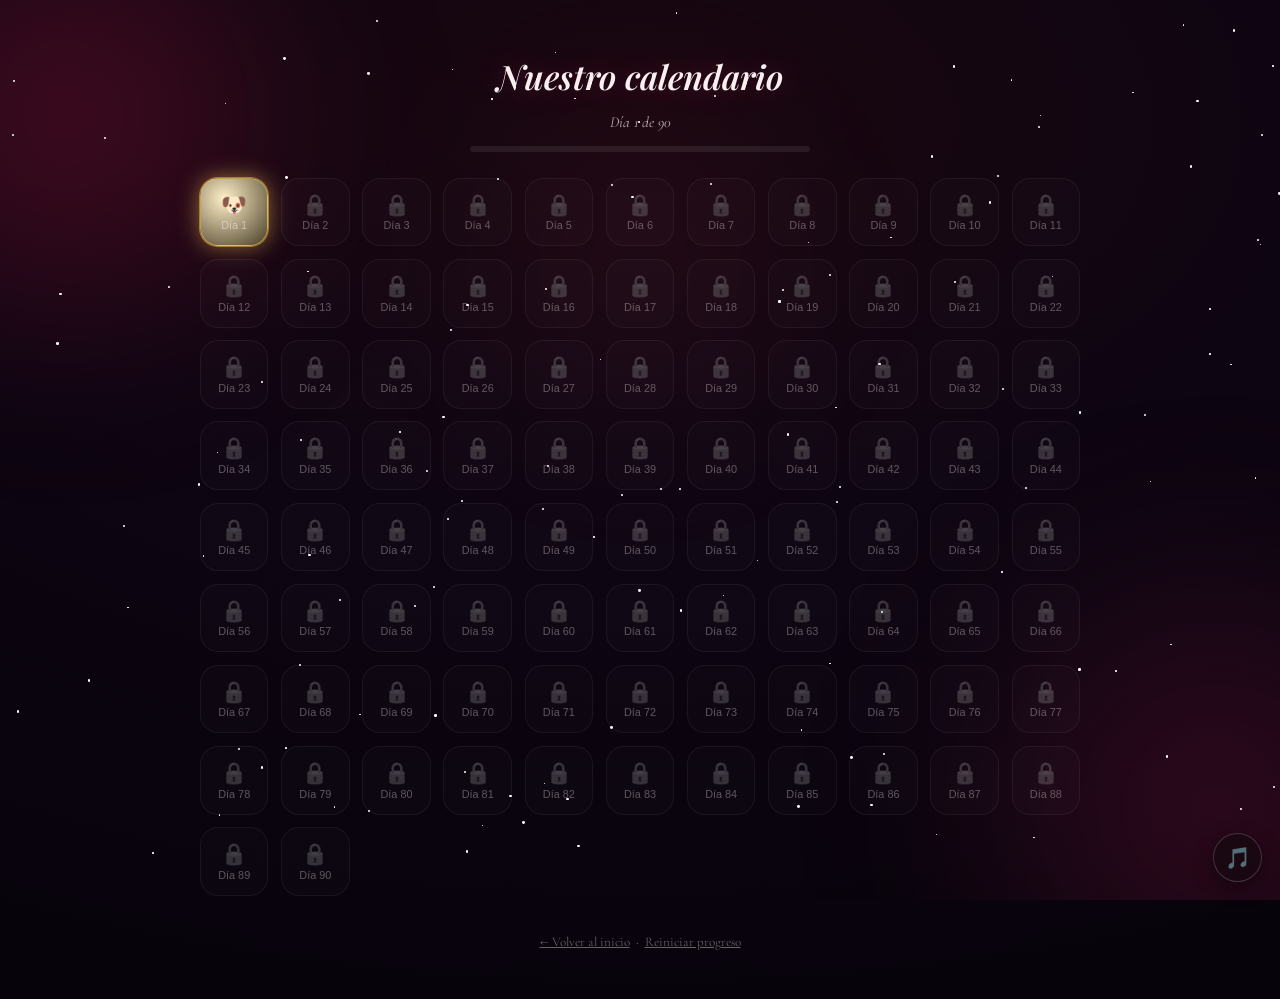
==== calendario.html @ 92815975 "Subiendo archivos organizados a la raiz" ====
<!DOCTYPE html>
<html lang="es">
<head>
<meta charset="UTF-8">
<meta name="viewport" content="width=device-width, initial-scale=1, viewport-fit=cover">
<title>Nuestro calendario</title>
<meta name="description" content="Un calendario de cincuenta días, hecho con amor.">
<link rel="preconnect" href="https://fonts.googleapis.com">
<link rel="preconnect" href="https://fonts.gstatic.com" crossorigin>
<link href="https://fonts.googleapis.com/css2?family=Playfair+Display:ital,wght@0,500;0,600;0,700;1,600&family=Cormorant+Garamond:ital,wght@0,400;0,500;0,600;1,500&display=swap" rel="stylesheet">
<link rel="stylesheet" href="style.css">
</head>
<body>

  <div class="sky" aria-hidden="true">
    <div class="glow glow--1"></div>
    <div class="glow glow--2"></div>
    <div class="glow glow--3"></div>
    <div id="stars" class="stars"></div>
  </div>

  <main class="calendario-scene">
    <div class="calendario-header">
      <h1 class="titulo-grande calendario-titulo">Nuestro calendario</h1>
      <p class="calendario-progreso" id="textoProgreso">Día 1 de 50</p>
      <div class="barra-progreso"><div class="barra-progreso__relleno" id="barraRelleno"></div></div>
    </div>

    <div class="dias-grid" id="diasGrid"></div>

    <p class="calendario-footer">
      <a href="index.html">← Volver al inicio</a>
      &nbsp;·&nbsp;
      <a id="reiniciarLink">Reiniciar progreso</a>
    </p>
  </main>

  <div id="musicaWidget" class="musica-widget"></div>

  <!-- Modal del día -->
  <div id="modalOverlay" class="modal-overlay" aria-hidden="true">
    <div class="modal-card" id="modalCard" role="dialog" aria-modal="true" aria-labelledby="modalTitle">
      <button type="button" class="modal-close" id="modalClose" aria-label="Cerrar">✕</button>

      <div class="modal-steps" id="modalSteps"></div>

      <span class="modal-icon" id="modalIcon"></span>
      <p class="modal-chip" id="modalChip"></p>
      <h2 class="modal-title" id="modalTitle"></h2>

      <div id="pasoContenido"></div>

      <div class="modal-actions">
        <button type="button" class="btn btn--ghost" id="btnAnterior">← Anterior</button>
        <button type="button" class="btn" id="btnSiguiente">Siguiente →</button>
      </div>
    </div>
  </div>

  <script src="contenido-calendario.js"></script>
  <script src="canciones.js"></script>
  <script src="comun.js"></script>
  <script src="script-calendario.js"></script>
</body>
</html>
---- style.css ----
/* =======================================================================
   RESET Y BASE
   ======================================================================= */
*, *::before, *::after { box-sizing: border-box; }
html, body { margin: 0; padding: 0; }

:root{
  --bg-0: #07030b;
  --bg-1: #0e0512;
  --ink-0: #f9eef0;
  --ink-1: #e6d6da;
  --rosa: #ff5d8f;
  --dorado: #f5c65d;

  --card-principal: var(--rosa);
  --card-suave: #ffd7e6;
  --card-oscuro: #2a0e1c;
}

body{
  min-height: 100svh;
  background: radial-gradient(120% 90% at 50% 12%, #1a0710 0%, var(--bg-1) 45%, var(--bg-0) 100%);
  color: var(--ink-0);
  font-family: "Cormorant Garamond", Georgia, serif;
  position: relative;
  overflow-x: hidden;
}

a { color: inherit; }

/* =======================================================================
   FONDO — cielo estrellado y resplandores (reutilizado en ambas páginas)
   ======================================================================= */
.sky{
  position: fixed;
  inset: 0;
  z-index: 0;
  overflow: hidden;
  pointer-events: none;
}
.glow{
  position: absolute;
  border-radius: 50%;
  filter: blur(60px);
  opacity: .5;
  mix-blend-mode: screen;
}
.glow--1{ width: 46vmax; height: 46vmax; left: -18vmax; top: -14vmax; background: radial-gradient(circle, #7a1030, transparent 70%); }
.glow--2{ width: 50vmax; height: 50vmax; right: -20vmax; bottom: -18vmax; background: radial-gradient(circle, #5a1030, transparent 70%); }
.glow--3{ width: 34vmax; height: 34vmax; left: 50%; top: 30%; transform: translate(-50%, -50%); background: radial-gradient(circle, #ff5d8f22, transparent 70%); opacity: .4; }

.stars{ position: absolute; inset: 0; }
.star{
  position: absolute;
  border-radius: 50%;
  background: #fff;
  animation: twinkle ease-in-out infinite;
}
@keyframes twinkle{
  0%, 100% { opacity: var(--min-op, .15); transform: scale(1); }
  50%      { opacity: var(--max-op, .9);  transform: scale(1.25); }
}

/* pétalos flotando muy despacio, decorativo, sutil */
.petalo{
  position: absolute;
  top: -5%;
  font-size: 1.1rem;
  opacity: .55;
  animation: caer linear infinite;
  filter: drop-shadow(0 0 6px rgba(255,255,255,.25));
}
@keyframes caer{
  0%   { transform: translateY(0) translateX(0) rotate(0deg); }
  100% { transform: translateY(115vh) translateX(var(--drift, 40px)) rotate(360deg); }
}

/* partículas que estallan al tocar el corazón o un día */
.particula-vuelo{
  position: fixed;
  pointer-events: none;
  z-index: 30;
  animation: estallar .9s ease-out forwards;
  will-change: transform, opacity;
}
@keyframes estallar{
  0%   { transform: translate(0, 0) scale(.5); opacity: 1; }
  100% { transform: translate(var(--tx), var(--ty)) scale(1.15); opacity: 0; }
}

/* el corazón "responde" al toque antes de abrir la carta */
.heart-big.abriendo{ animation: abrirCorazon .5s ease; }
@keyframes abrirCorazon{
  0%   { transform: scale(1); }
  35%  { transform: scale(1.35) rotate(-4deg); }
  60%  { transform: scale(.92) rotate(3deg); }
  100% { transform: scale(1) rotate(0deg); }
}

/* texto de las cartas/tarjetas apareciendo con ritmo, no todo de golpe */
@keyframes aparecerTexto{
  from { opacity: 0; transform: translateY(10px); }
  to   { opacity: 1; transform: translateY(0); }
}
.modal-body > *, #pasoContenido > *{
  animation: aparecerTexto .55s ease both;
}
.modal-body > *:nth-child(1), #pasoContenido > *:nth-child(1){ animation-delay: .05s; }
.modal-body > *:nth-child(2), #pasoContenido > *:nth-child(2){ animation-delay: .28s; }
.modal-body > *:nth-child(3), #pasoContenido > *:nth-child(3){ animation-delay: .5s; }
.modal-body > *:nth-child(4), #pasoContenido > *:nth-child(4){ animation-delay: .7s; }
.modal-body > *:nth-child(5), #pasoContenido > *:nth-child(5){ animation-delay: .9s; }
.modal-signature{ animation: aparecerTexto .55s ease both; animation-delay: 1s; }

/* =======================================================================
   TIPOGRAFÍA GENERAL
   ======================================================================= */
.titulo-grande{
  font-family: "Playfair Display", Georgia, serif;
  font-style: italic;
  font-weight: 600;
  text-align: center;
  text-shadow: 0 0 30px rgba(255, 93, 143, .3);
}

.pill{
  display: inline-block;
  padding: .25rem .8rem;
  border-radius: 999px;
  font-size: .78rem;
  letter-spacing: .04em;
  border: 1px solid color-mix(in srgb, var(--card-principal) 45%, transparent);
  color: var(--card-principal);
  opacity: .9;
}

/* =======================================================================
   PORTADA — corazón central
   ======================================================================= */
.portada-scene{
  position: relative;
  z-index: 1;
  min-height: 100svh;
  display: flex;
  flex-direction: column;
  align-items: center;
  justify-content: center;
  gap: 1.6rem;
  padding: 6vh 6vw;
  text-align: center;
}

.portada-titulo{
  font-size: clamp(1.6rem, 5.5vw, 2.6rem);
  margin: 0;
  opacity: .92;
}

.heart-big{
  background: none;
  border: none;
  cursor: pointer;
  font-size: clamp(4.5rem, 22vw, 8rem);
  line-height: 1;
  color: var(--rosa);
  filter: drop-shadow(0 0 22px rgba(255,93,143,.55)) drop-shadow(0 0 55px rgba(255,93,143,.28));
  animation: latido 1.7s ease-in-out infinite;
  transition: transform .2s ease;
}
.heart-big:hover, .heart-big:focus-visible{ transform: scale(1.06); }
.heart-big:active{ transform: scale(.94); }

@keyframes latido{
  0%, 100% { transform: scale(1); }
  15%      { transform: scale(1.14); }
  30%      { transform: scale(1); }
  45%      { transform: scale(1.1); }
  60%      { transform: scale(1); }
}

.portada-hint{
  font-size: clamp(.95rem, 2.6vw, 1.1rem);
  font-style: italic;
  color: var(--ink-1);
  opacity: .75;
}

.portada-link-calendario{
  margin-top: .5rem;
  font-size: .95rem;
  font-style: italic;
  color: var(--dorado);
  text-decoration: none;
  opacity: .85;
  border-bottom: 1px dashed color-mix(in srgb, var(--dorado) 50%, transparent);
  padding-bottom: 2px;
}
.portada-link-calendario:hover{ opacity: 1; }

/* =======================================================================
   MODAL COMPARTIDO (carta inicial / día del calendario)
   ======================================================================= */
.modal-overlay{
  position: fixed;
  inset: 0;
  z-index: 20;
  display: flex;
  align-items: center;
  justify-content: center;
  padding: 5vh 5vw;
  background: rgba(4, 2, 6, .74);
  backdrop-filter: blur(6px);
  opacity: 0;
  visibility: hidden;
  transition: opacity .3s ease, visibility .3s ease;
}
.modal-overlay.is-open{ opacity: 1; visibility: visible; }

.modal-card{
  position: relative;
  width: min(94vw, 480px);
  max-height: 86vh;
  overflow-y: auto;
  padding: 2.4rem 1.9rem 2rem;
  border-radius: 22px;
  text-align: left;
  background: linear-gradient(160deg, color-mix(in srgb, var(--card-oscuro) 92%, black 0%), #05030a 85%);
  border: 1px solid color-mix(in srgb, var(--card-principal) 55%, transparent);
  box-shadow: 0 0 0 1px color-mix(in srgb, var(--card-principal) 25%, transparent) inset,
              0 20px 60px rgba(0,0,0,.55),
              0 0 60px -10px color-mix(in srgb, var(--card-principal) 65%, transparent);
  transform: translateY(18px) scale(.97);
  opacity: 0;
  transition: transform .35s ease, opacity .35s ease;
}
.modal-overlay.is-open .modal-card{ transform: translateY(0) scale(1); opacity: 1; }

.modal-close{
  position: absolute;
  top: 1rem; right: 1rem;
  width: 2.1rem; height: 2.1rem;
  border-radius: 50%;
  border: 1px solid rgba(255,255,255,.18);
  background: rgba(255,255,255,.04);
  color: var(--ink-1);
  font-size: 1rem;
  cursor: pointer;
  display: flex; align-items: center; justify-content: center;
  transition: background .2s ease, transform .2s ease;
}
.modal-close:hover{ background: rgba(255,255,255,.12); transform: rotate(90deg); }

.modal-icon{
  display: block;
  font-size: 2.6rem;
  margin-bottom: .5rem;
  filter: drop-shadow(0 0 14px color-mix(in srgb, var(--card-principal) 70%, transparent));
}
.modal-chip{
  font-size: .8rem;
  letter-spacing: .04em;
  color: var(--card-principal);
  opacity: .9;
  margin: 0 0 .8rem;
}
.modal-title{
  font-family: "Playfair Display", Georgia, serif;
  font-style: italic;
  font-weight: 600;
  font-size: clamp(1.4rem, 5vw, 1.8rem);
  color: var(--ink-0);
  margin: 0 0 .9rem;
}
.modal-body p{
  font-size: clamp(1.02rem, 3vw, 1.14rem);
  line-height: 1.65;
  color: var(--ink-1);
  margin: 0 0 1rem;
}
.modal-detalle{
  font-style: italic;
  font-size: .96rem;
  color: var(--card-principal);
  opacity: .95;
  margin: .2rem 0 1.2rem;
  padding-left: .7rem;
  border-left: 2px solid color-mix(in srgb, var(--card-principal) 50%, transparent);
}
.modal-imagen{
  margin: .3rem 0 1.2rem;
  border-radius: 14px;
  max-width: 100%;
  display: block;
}
.modal-cancion{
  display: inline-flex;
  align-items: center;
  gap: .4rem;
  font-size: .9rem;
  color: var(--dorado);
  text-decoration: none;
  border: 1px solid color-mix(in srgb, var(--dorado) 45%, transparent);
  border-radius: 999px;
  padding: .35rem .9rem;
  margin-bottom: 1rem;
}
.modal-signature{
  margin: 1rem 0 0;
  text-align: right;
  font-style: italic;
  color: var(--card-principal);
  font-size: 1.02rem;
}

.modal-steps{
  display: flex;
  justify-content: center;
  gap: .4rem;
  margin: 0 0 1.3rem;
}
.modal-steps__dot{
  width: 7px; height: 7px;
  border-radius: 50%;
  background: color-mix(in srgb, var(--card-principal) 30%, transparent);
  transition: background .2s ease, transform .2s ease;
}
.modal-steps__dot.is-active{
  background: var(--card-principal);
  transform: scale(1.3);
}

.modal-actions{
  display: flex;
  flex-wrap: wrap;
  justify-content: space-between;
  align-items: center;
  gap: .6rem;
  margin-top: 1.4rem;
}
.modal-actions .btn{ flex: 1 1 auto; min-width: 8rem; }

.btn{
  font-family: "Cormorant Garamond", Georgia, serif;
  font-size: 1rem;
  font-style: italic;
  border-radius: 999px;
  padding: .55rem 1.3rem;
  border: 1px solid color-mix(in srgb, var(--card-principal) 55%, transparent);
  background: color-mix(in srgb, var(--card-principal) 14%, transparent);
  color: var(--ink-0);
  cursor: pointer;
  text-decoration: none;
  text-align: center;
  transition: background .2s ease, transform .15s ease;
}
.btn:hover{ background: color-mix(in srgb, var(--card-principal) 26%, transparent); transform: translateY(-1px); }
.btn:active{ transform: translateY(0); }
.btn--ghost{
  background: none;
  border-color: rgba(255,255,255,.18);
  color: var(--ink-1);
}
.btn--ghost:hover{ background: rgba(255,255,255,.06); }
.btn--full{ width: 100%; text-align: center; justify-content: center; }

.modal-card::-webkit-scrollbar{ width: 6px; }
.modal-card::-webkit-scrollbar-thumb{ background: rgba(255,255,255,.15); border-radius: 6px; }

/* =======================================================================
   CALENDARIO — cuadrícula de 50 días
   ======================================================================= */
.calendario-scene{
  position: relative;
  z-index: 1;
  min-height: 100svh;
  padding: 6vh 5vw 4vh;
  display: flex;
  flex-direction: column;
  align-items: center;
}

.calendario-header{
  text-align: center;
  margin-bottom: 1.6rem;
}
.calendario-titulo{
  font-size: clamp(1.5rem, 5vw, 2.1rem);
  margin: 0 0 .4rem;
}
.calendario-progreso{
  font-size: .95rem;
  font-style: italic;
  color: var(--ink-1);
  opacity: .8;
}
.barra-progreso{
  width: min(340px, 80vw);
  height: 6px;
  border-radius: 999px;
  background: rgba(255,255,255,.08);
  margin: .7rem auto 0;
  overflow: hidden;
}
.barra-progreso__relleno{
  height: 100%;
  border-radius: 999px;
  background: linear-gradient(90deg, var(--rosa), var(--dorado));
  transition: width .4s ease;
}

.dias-grid{
  display: grid;
  grid-template-columns: repeat(auto-fill, minmax(64px, 1fr));
  gap: .8rem;
  width: min(880px, 100%);
}

.dia-nodo{
  position: relative;
  aspect-ratio: 1;
  border-radius: 18px;
  border: 1px solid rgba(255,255,255,.1);
  background: rgba(255,255,255,.03);
  display: flex;
  flex-direction: column;
  align-items: center;
  justify-content: center;
  gap: .15rem;
  cursor: default;
  color: var(--ink-1);
  font-size: .72rem;
  transition: transform .18s ease, box-shadow .18s ease, background .18s ease;
}
.dia-nodo__numero{ font-size: .68rem; opacity: .7; }
.dia-nodo__icono{ font-size: 1.3rem; }

.dia-nodo.esta-bloqueado{
  opacity: .55;
  cursor: not-allowed;
}
.dia-nodo.esta-bloqueado .dia-nodo__icono{ filter: grayscale(1); opacity: .5; }

.dia-nodo.esta-actual{
  cursor: pointer;
  background: radial-gradient(circle at 35% 30%, var(--item-suave, #fff), var(--item-oscuro, #200) 120%);
  border-color: color-mix(in srgb, var(--item-color, #fff) 60%, transparent);
  box-shadow: 0 0 0 1px color-mix(in srgb, var(--item-color, #fff) 50%, transparent),
              0 0 22px color-mix(in srgb, var(--item-color, #fff) 55%, transparent);
  animation: respirar 2.4s ease-in-out infinite;
}
@keyframes respirar{
  0%, 100% { transform: scale(1); }
  50%      { transform: scale(1.05); }
}

.dia-nodo.esta-completado{
  cursor: pointer;
  background: radial-gradient(circle at 35% 30%, color-mix(in srgb, var(--item-suave, #fff) 55%, transparent), var(--item-oscuro, #200) 130%);
  border-color: color-mix(in srgb, var(--item-color, #fff) 35%, transparent);
}
.dia-nodo.esta-completado:hover{ transform: translateY(-2px); }
.dia-nodo__check{
  position: absolute;
  top: -6px; right: -6px;
  width: 1.15rem; height: 1.15rem;
  border-radius: 50%;
  background: var(--item-color, var(--rosa));
  color: #1a0510;
  font-size: .7rem;
  display: flex; align-items: center; justify-content: center;
  box-shadow: 0 0 8px rgba(0,0,0,.4);
}

.calendario-footer{
  margin-top: 2.4rem;
  text-align: center;
  font-size: .82rem;
  color: var(--ink-1);
  opacity: .55;
}
.calendario-footer a{
  color: var(--ink-1);
  text-decoration: underline;
  opacity: .8;
  cursor: pointer;
}

/* =======================================================================
   WIDGET DE MÚSICA (flotante, ambas páginas)
   ======================================================================= */
.musica-widget{
  position: fixed;
  right: 1.1rem;
  bottom: 1.1rem;
  z-index: 15;
}
.musica-boton{
  width: 3.1rem; height: 3.1rem;
  border-radius: 50%;
  border: 1px solid rgba(255,255,255,.18);
  background: rgba(20,8,16,.7);
  backdrop-filter: blur(6px);
  color: var(--ink-0);
  font-size: 1.3rem;
  cursor: pointer;
  display: flex; align-items: center; justify-content: center;
  box-shadow: 0 6px 20px rgba(0,0,0,.4);
  transition: transform .2s ease;
}
.musica-boton:hover{ transform: scale(1.06); }

.musica-panel{
  position: absolute;
  bottom: 3.8rem;
  right: 0;
  width: min(300px, 80vw);
  max-height: 60vh;
  overflow-y: auto;
  padding: 1rem 1rem 1.1rem;
  border-radius: 16px;
  background: linear-gradient(160deg, #1c0a15, #08030a 85%);
  border: 1px solid rgba(255,255,255,.12);
  box-shadow: 0 12px 40px rgba(0,0,0,.5);
  opacity: 0;
  visibility: hidden;
  transform: translateY(10px);
  transition: opacity .22s ease, transform .22s ease, visibility .22s ease;
}
.musica-panel.is-open{ opacity: 1; visibility: visible; transform: translateY(0); }

.musica-panel__titulo{
  font-size: .95rem;
  font-style: italic;
  color: var(--dorado);
  margin: 0 0 .7rem;
}
.musica-item{
  display: block;
  padding: .5rem .4rem;
  border-radius: 10px;
  text-decoration: none;
  color: var(--ink-1);
  border-bottom: 1px solid rgba(255,255,255,.06);
}
.musica-item:last-child{ border-bottom: none; }
.musica-item:hover{ background: rgba(255,255,255,.05); }
.musica-item__titulo{ font-size: .92rem; color: var(--ink-0); }
.musica-item__artista{ font-size: .78rem; opacity: .65; }
.musica-item.sin-link{ opacity: .45; cursor: default; }
.musica-item.sin-link:hover{ background: none; }

/* =======================================================================
   RESPONSIVE
   ======================================================================= */
@media (max-width: 480px){
  .dias-grid{ grid-template-columns: repeat(auto-fill, minmax(54px, 1fr)); gap: .55rem; }
  .modal-card{ padding: 2rem 1.4rem 1.7rem; }
}

@media (prefers-reduced-motion: reduce){
  .heart-big, .dia-nodo.esta-actual, .star, .petalo,
  .particula-vuelo, .heart-big.abriendo,
  .modal-body > *, #pasoContenido > *, .modal-signature{ animation: none !important; }
}
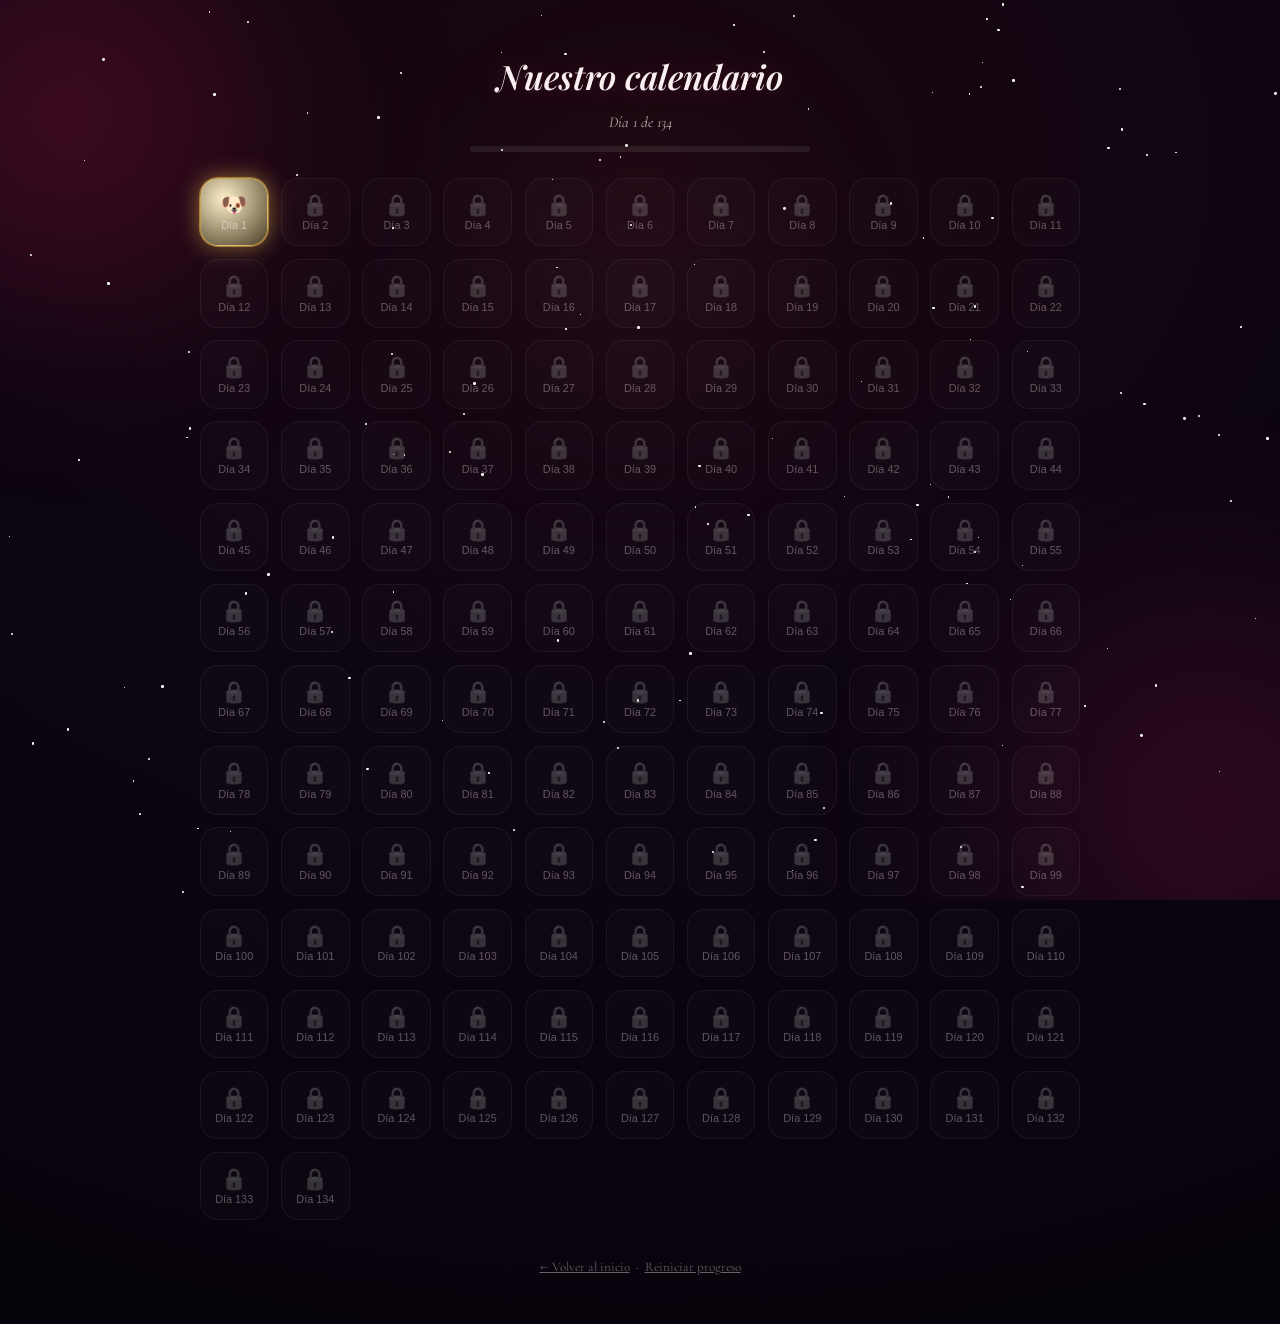
==== commit c20181f2: "Subiendo archivos organizados a la raiz" ====
--- a/calendario.html
+++ b/calendario.html
@@ -35,8 +35,6 @@
     </p>
   </main>
 
-  <div id="musicaWidget" class="musica-widget"></div>
-
   <!-- Modal del día -->
   <div id="modalOverlay" class="modal-overlay" aria-hidden="true">
     <div class="modal-card" id="modalCard" role="dialog" aria-modal="true" aria-labelledby="modalTitle">
@@ -57,8 +55,9 @@
     </div>
   </div>
 
+  <script src="catalogo-canciones.js"></script>
+  <script src="reproductor.js"></script>
   <script src="contenido-calendario.js"></script>
-  <script src="canciones.js"></script>
   <script src="comun.js"></script>
   <script src="script-calendario.js"></script>
 </body>
--- a/style.css
+++ b/style.css
@@ -486,77 +486,63 @@
 }
 
 /* =======================================================================
-   WIDGET DE MÚSICA (flotante, ambas páginas)
-   ======================================================================= */
-.musica-widget{
+   REPRODUCTOR DE MÚSICA — barra flotante "sonando ahora"
+   ======================================================================= */
+.reproductor-barra{
   position: fixed;
-  right: 1.1rem;
-  bottom: 1.1rem;
-  z-index: 15;
-}
-.musica-boton{
-  width: 3.1rem; height: 3.1rem;
+  left: 1rem;
+  bottom: 1rem;
+  z-index: 16;
+  display: flex;
+  align-items: center;
+  gap: .6rem;
+  padding: .5rem .8rem;
+  border-radius: 999px;
+  background: rgba(20,8,16,.72);
+  backdrop-filter: blur(6px);
+  border: 1px solid rgba(255,255,255,.14);
+  box-shadow: 0 6px 20px rgba(0,0,0,.4);
+  max-width: min(78vw, 320px);
+  opacity: 0;
+  transform: translateY(10px);
+  pointer-events: none;
+  transition: opacity .3s ease, transform .3s ease;
+}
+.reproductor-barra.is-visible{
+  opacity: 1;
+  transform: translateY(0);
+  pointer-events: auto;
+}
+.reproductor-btn{
+  flex-shrink: 0;
+  width: 1.9rem; height: 1.9rem;
   border-radius: 50%;
   border: 1px solid rgba(255,255,255,.18);
-  background: rgba(20,8,16,.7);
-  backdrop-filter: blur(6px);
+  background: rgba(255,255,255,.06);
   color: var(--ink-0);
-  font-size: 1.3rem;
+  font-size: .85rem;
   cursor: pointer;
   display: flex; align-items: center; justify-content: center;
-  box-shadow: 0 6px 20px rgba(0,0,0,.4);
-  transition: transform .2s ease;
-}
-.musica-boton:hover{ transform: scale(1.06); }
-
-.musica-panel{
-  position: absolute;
-  bottom: 3.8rem;
-  right: 0;
-  width: min(300px, 80vw);
-  max-height: 60vh;
-  overflow-y: auto;
-  padding: 1rem 1rem 1.1rem;
-  border-radius: 16px;
-  background: linear-gradient(160deg, #1c0a15, #08030a 85%);
-  border: 1px solid rgba(255,255,255,.12);
-  box-shadow: 0 12px 40px rgba(0,0,0,.5);
-  opacity: 0;
-  visibility: hidden;
-  transform: translateY(10px);
-  transition: opacity .22s ease, transform .22s ease, visibility .22s ease;
-}
-.musica-panel.is-open{ opacity: 1; visibility: visible; transform: translateY(0); }
-
-.musica-panel__titulo{
-  font-size: .95rem;
-  font-style: italic;
-  color: var(--dorado);
-  margin: 0 0 .7rem;
-}
-.musica-item{
-  display: block;
-  padding: .5rem .4rem;
-  border-radius: 10px;
-  text-decoration: none;
-  color: var(--ink-1);
-  border-bottom: 1px solid rgba(255,255,255,.06);
-}
-.musica-item:last-child{ border-bottom: none; }
-.musica-item:hover{ background: rgba(255,255,255,.05); }
-.musica-item__titulo{ font-size: .92rem; color: var(--ink-0); }
-.musica-item__artista{ font-size: .78rem; opacity: .65; }
-.musica-item.sin-link{ opacity: .45; cursor: default; }
-.musica-item.sin-link:hover{ background: none; }
-
-/* =======================================================================
-   RESPONSIVE
-   ======================================================================= */
+  transition: background .2s ease;
+}
+.reproductor-btn:hover{ background: rgba(255,255,255,.14); }
+.reproductor-info{
+  font-size: .82rem;
+  font-style: italic;
+  color: var(--ink-1);
+  white-space: nowrap;
+  overflow: hidden;
+  text-overflow: ellipsis;
+}
+
+@media (max-width: 480px){
+  .reproductor-barra{ left: .6rem; bottom: .6rem; max-width: 70vw; }
+  .reproductor-info{ font-size: .74rem; }
+}
 @media (max-width: 480px){
   .dias-grid{ grid-template-columns: repeat(auto-fill, minmax(54px, 1fr)); gap: .55rem; }
   .modal-card{ padding: 2rem 1.4rem 1.7rem; }
 }
-
 @media (prefers-reduced-motion: reduce){
   .heart-big, .dia-nodo.esta-actual, .star, .petalo,
   .particula-vuelo, .heart-big.abriendo,
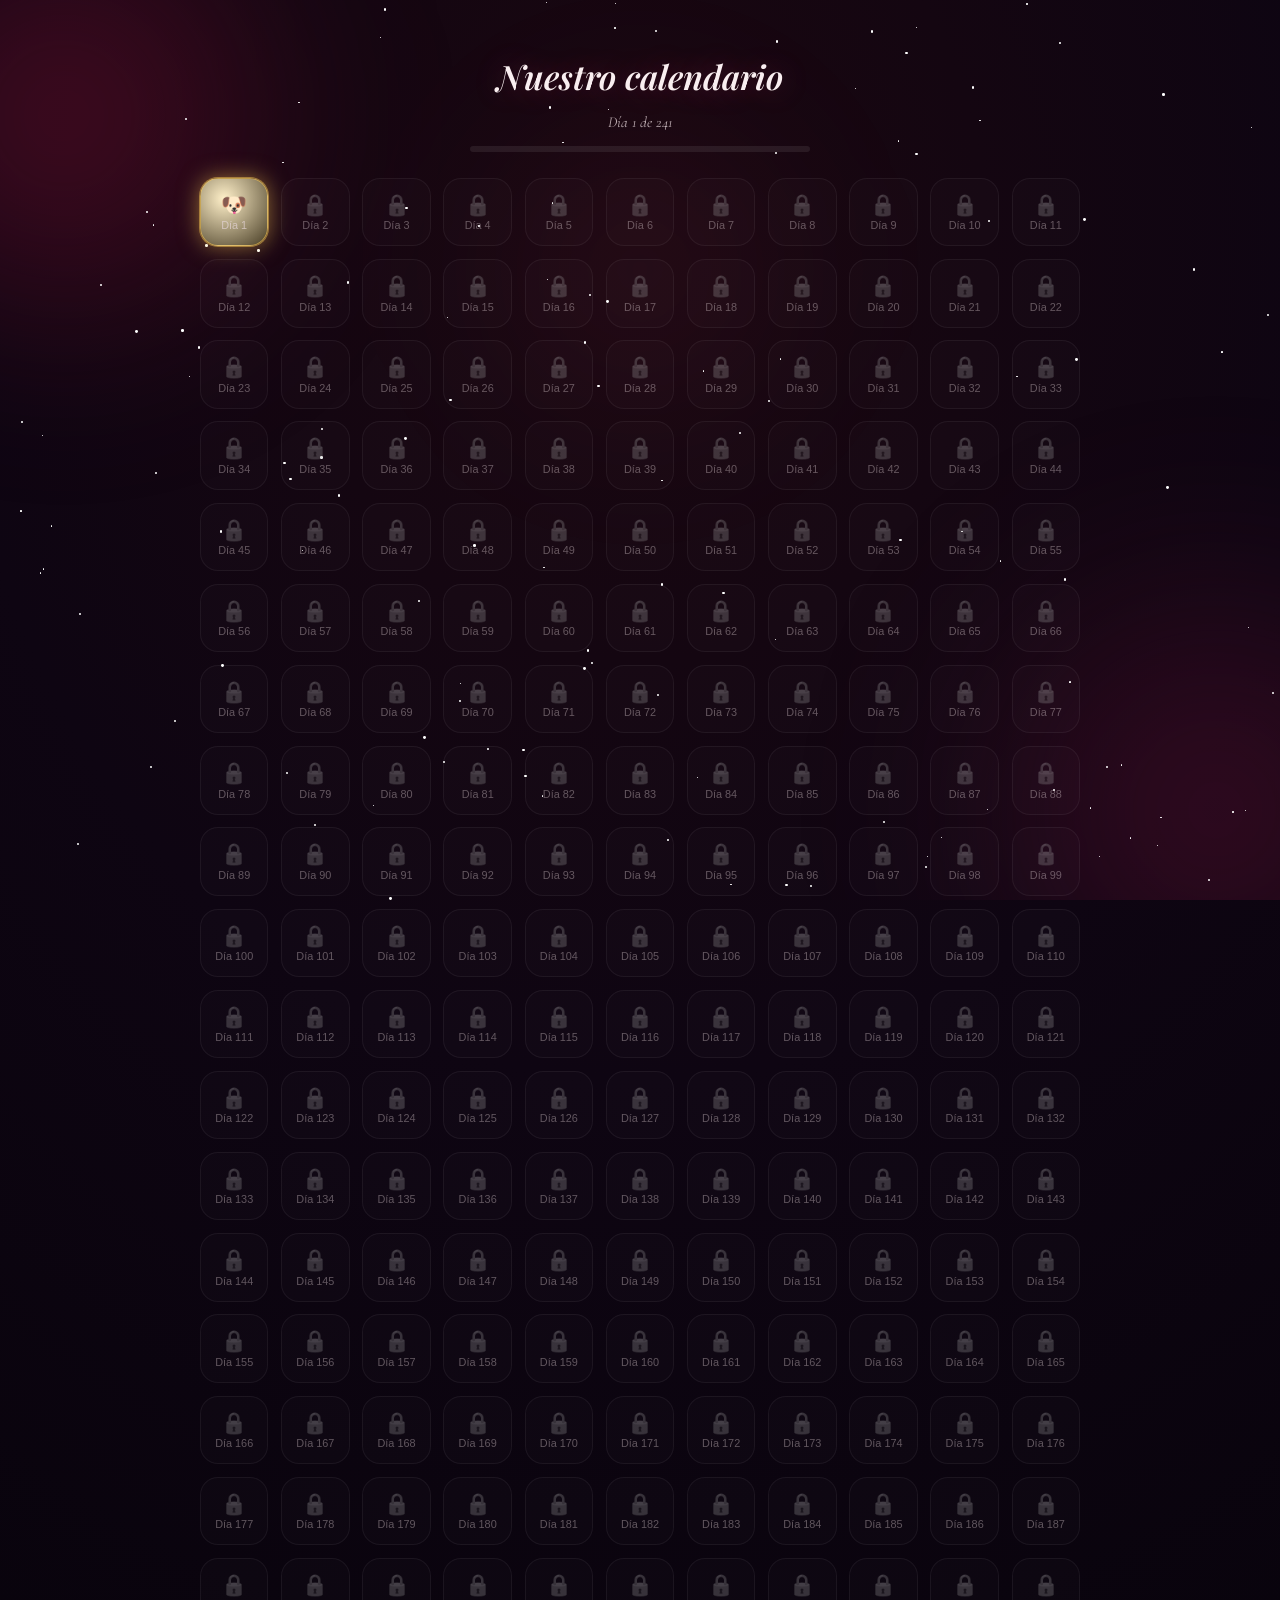
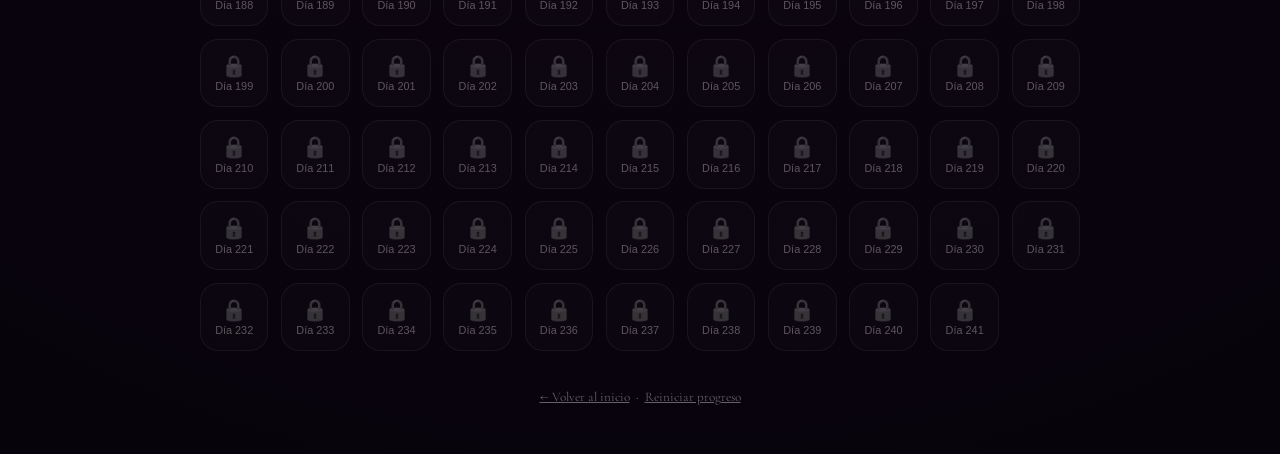
==== commit ae0dd711: "Subiendo archivos organizados a la raiz" ====
--- a/calendario.html
+++ b/calendario.html
@@ -38,6 +38,7 @@
   <!-- Modal del día -->
   <div id="modalOverlay" class="modal-overlay" aria-hidden="true">
     <div class="modal-card" id="modalCard" role="dialog" aria-modal="true" aria-labelledby="modalTitle">
+      <span class="paso-decoracion" id="pasoDecoracion" aria-hidden="true"></span>
       <button type="button" class="modal-close" id="modalClose" aria-label="Cerrar">✕</button>
 
       <div class="modal-steps" id="modalSteps"></div>
--- a/style.css
+++ b/style.css
@@ -212,10 +212,50 @@
   backdrop-filter: blur(6px);
   opacity: 0;
   visibility: hidden;
-  transition: opacity .3s ease, visibility .3s ease;
+  transition: opacity .3s ease, visibility .3s ease, background 1.1s ease;
 }
 .modal-overlay.is-open{ opacity: 1; visibility: visible; }
 
+/* ---- "Buenos días": el fondo del overlay se calienta un poco ---- */
+.modal-overlay.modo-manana{
+  background: linear-gradient(160deg, rgba(255,183,94,.22), rgba(255,110,120,.16) 45%, rgba(4,2,6,.74) 85%);
+}
+
+/* ---- "Buenas noches": el fondo se profundiza, mas estrellado ---- */
+.modal-overlay.modo-noche{
+  background: linear-gradient(160deg, rgba(70,50,160,.26), rgba(10,8,30,.5) 45%, rgba(4,2,6,.82) 85%);
+}
+
+/* decoracion de sol/luna detras de la tarjeta, sutil, no compite con el texto */
+.paso-decoracion{
+  position: absolute;
+  top: 50%;
+  left: 50%;
+  transform: translate(-50%, -50%);
+  font-size: 13rem;
+  line-height: 1;
+  opacity: 0;
+  pointer-events: none;
+  z-index: -1;
+  filter: blur(1px);
+  transition: opacity 1s ease, transform 1.2s ease;
+}
+.modal-overlay.modo-manana .paso-decoracion,
+.modal-overlay.modo-noche .paso-decoracion{
+  opacity: .16;
+  transform: translate(-50%, -50%) scale(1);
+  animation: flotarDecoracion 8s ease-in-out infinite;
+}
+@keyframes flotarDecoracion{
+  0%, 100% { transform: translate(-50%, -50%) scale(1) rotate(0deg); }
+  50%      { transform: translate(-50%, -52%) scale(1.04) rotate(3deg); }
+}
+@media (max-width: 560px){
+  .paso-decoracion{ font-size: 8rem; }
+}
+@media (prefers-reduced-motion: reduce){
+  .paso-decoracion{ animation: none !important; }
+}
 .modal-card{
   position: relative;
   width: min(94vw, 480px);
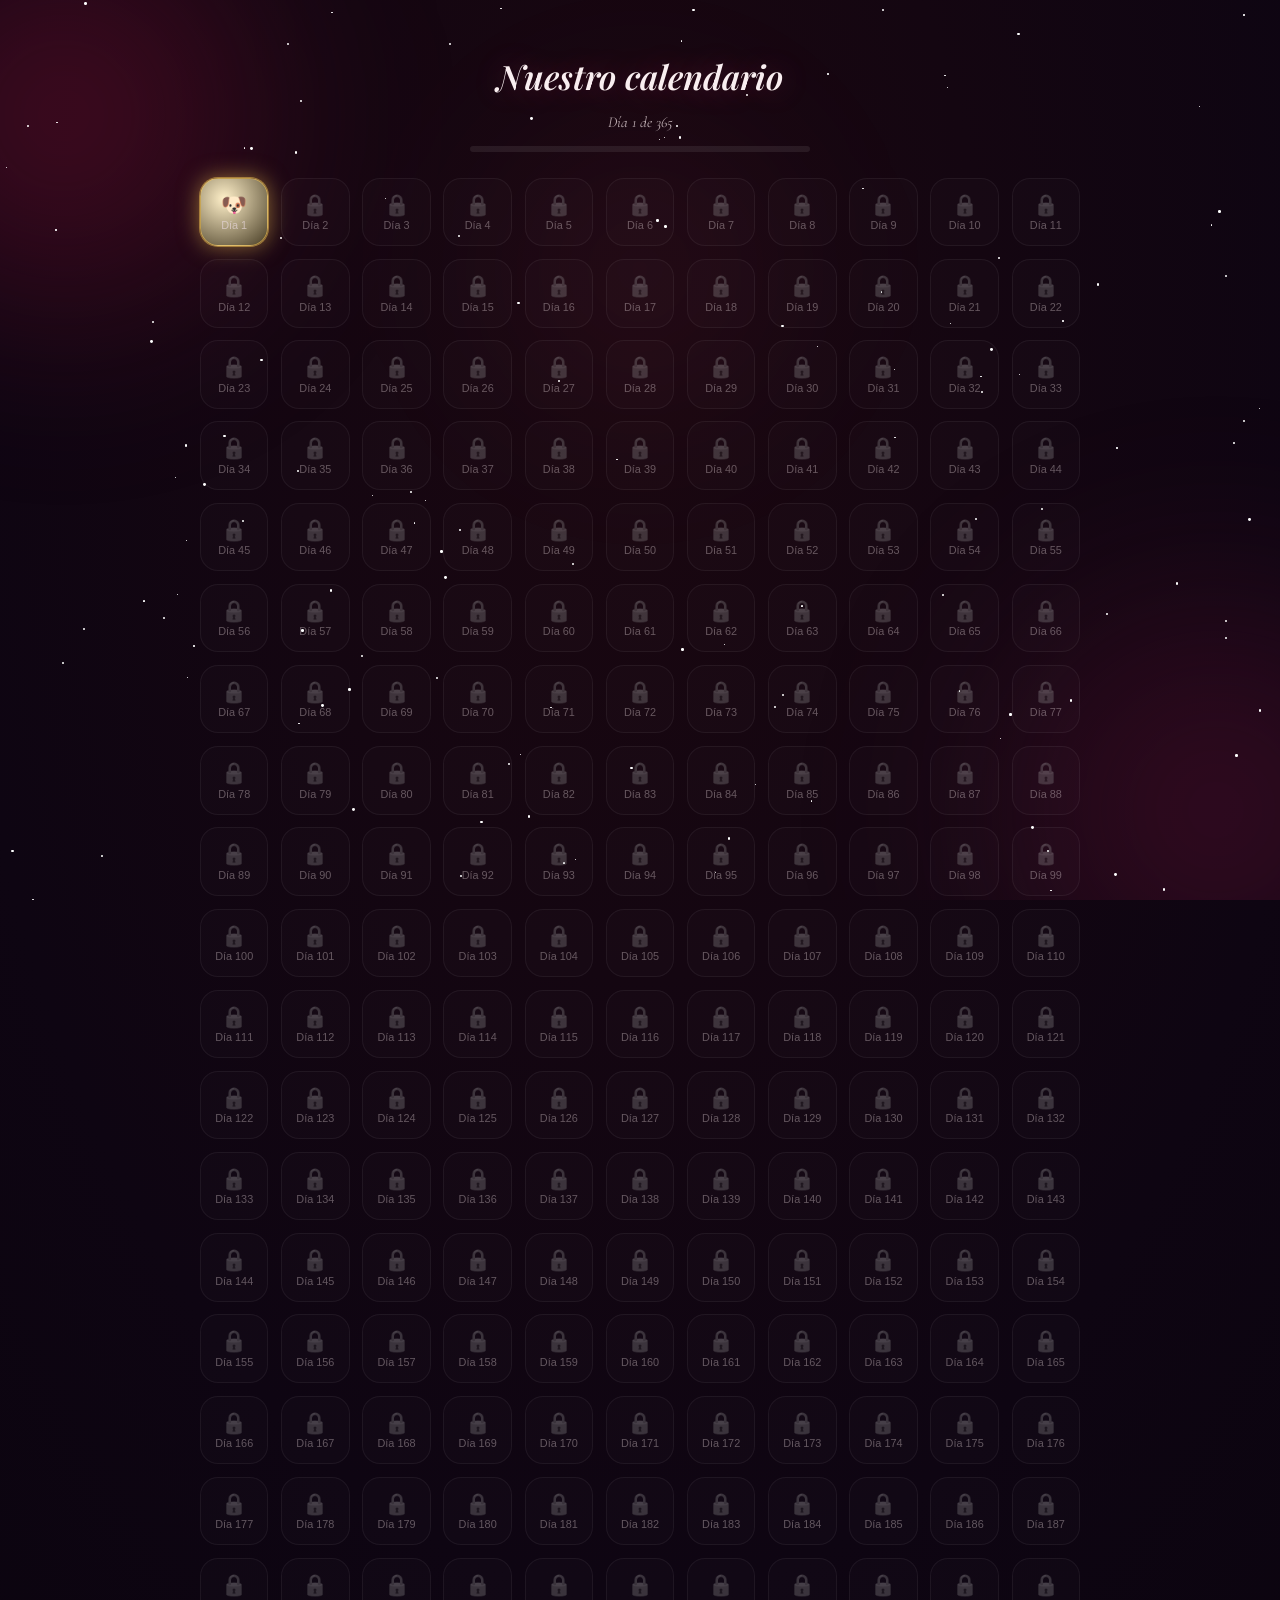
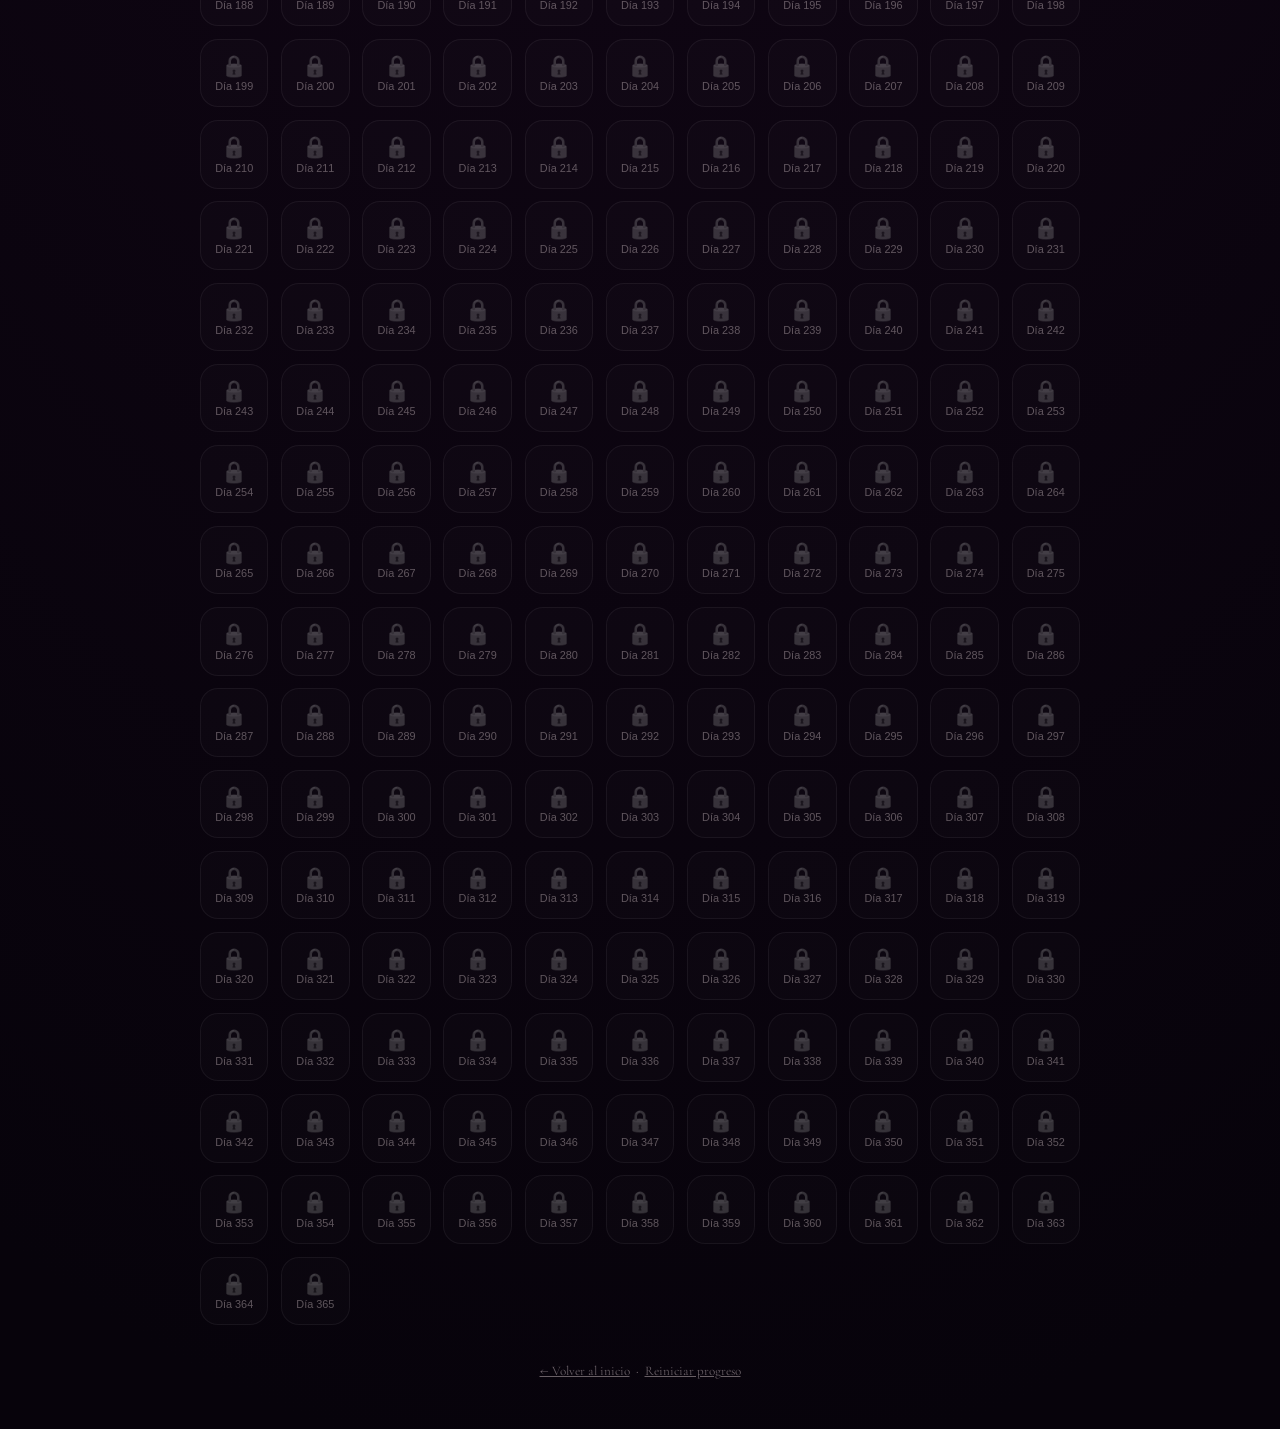
==== commit 26fd4821: "Última actualización de Valentina" ====
--- a/calendario.html
+++ b/calendario.html
@@ -4,7 +4,7 @@
 <meta charset="UTF-8">
 <meta name="viewport" content="width=device-width, initial-scale=1, viewport-fit=cover">
 <title>Nuestro calendario</title>
-<meta name="description" content="Un calendario de cincuenta días, hecho con amor.">
+<meta name="description" content="Un calendario de 365 días, hecho con amor.">
 <link rel="preconnect" href="https://fonts.googleapis.com">
 <link rel="preconnect" href="https://fonts.gstatic.com" crossorigin>
 <link href="https://fonts.googleapis.com/css2?family=Playfair+Display:ital,wght@0,500;0,600;0,700;1,600&family=Cormorant+Garamond:ital,wght@0,400;0,500;0,600;1,500&display=swap" rel="stylesheet">
@@ -22,7 +22,7 @@
   <main class="calendario-scene">
     <div class="calendario-header">
       <h1 class="titulo-grande calendario-titulo">Nuestro calendario</h1>
-      <p class="calendario-progreso" id="textoProgreso">Día 1 de 50</p>
+      <p class="calendario-progreso" id="textoProgreso">Día 1 de 365</p>
       <div class="barra-progreso"><div class="barra-progreso__relleno" id="barraRelleno"></div></div>
     </div>
 
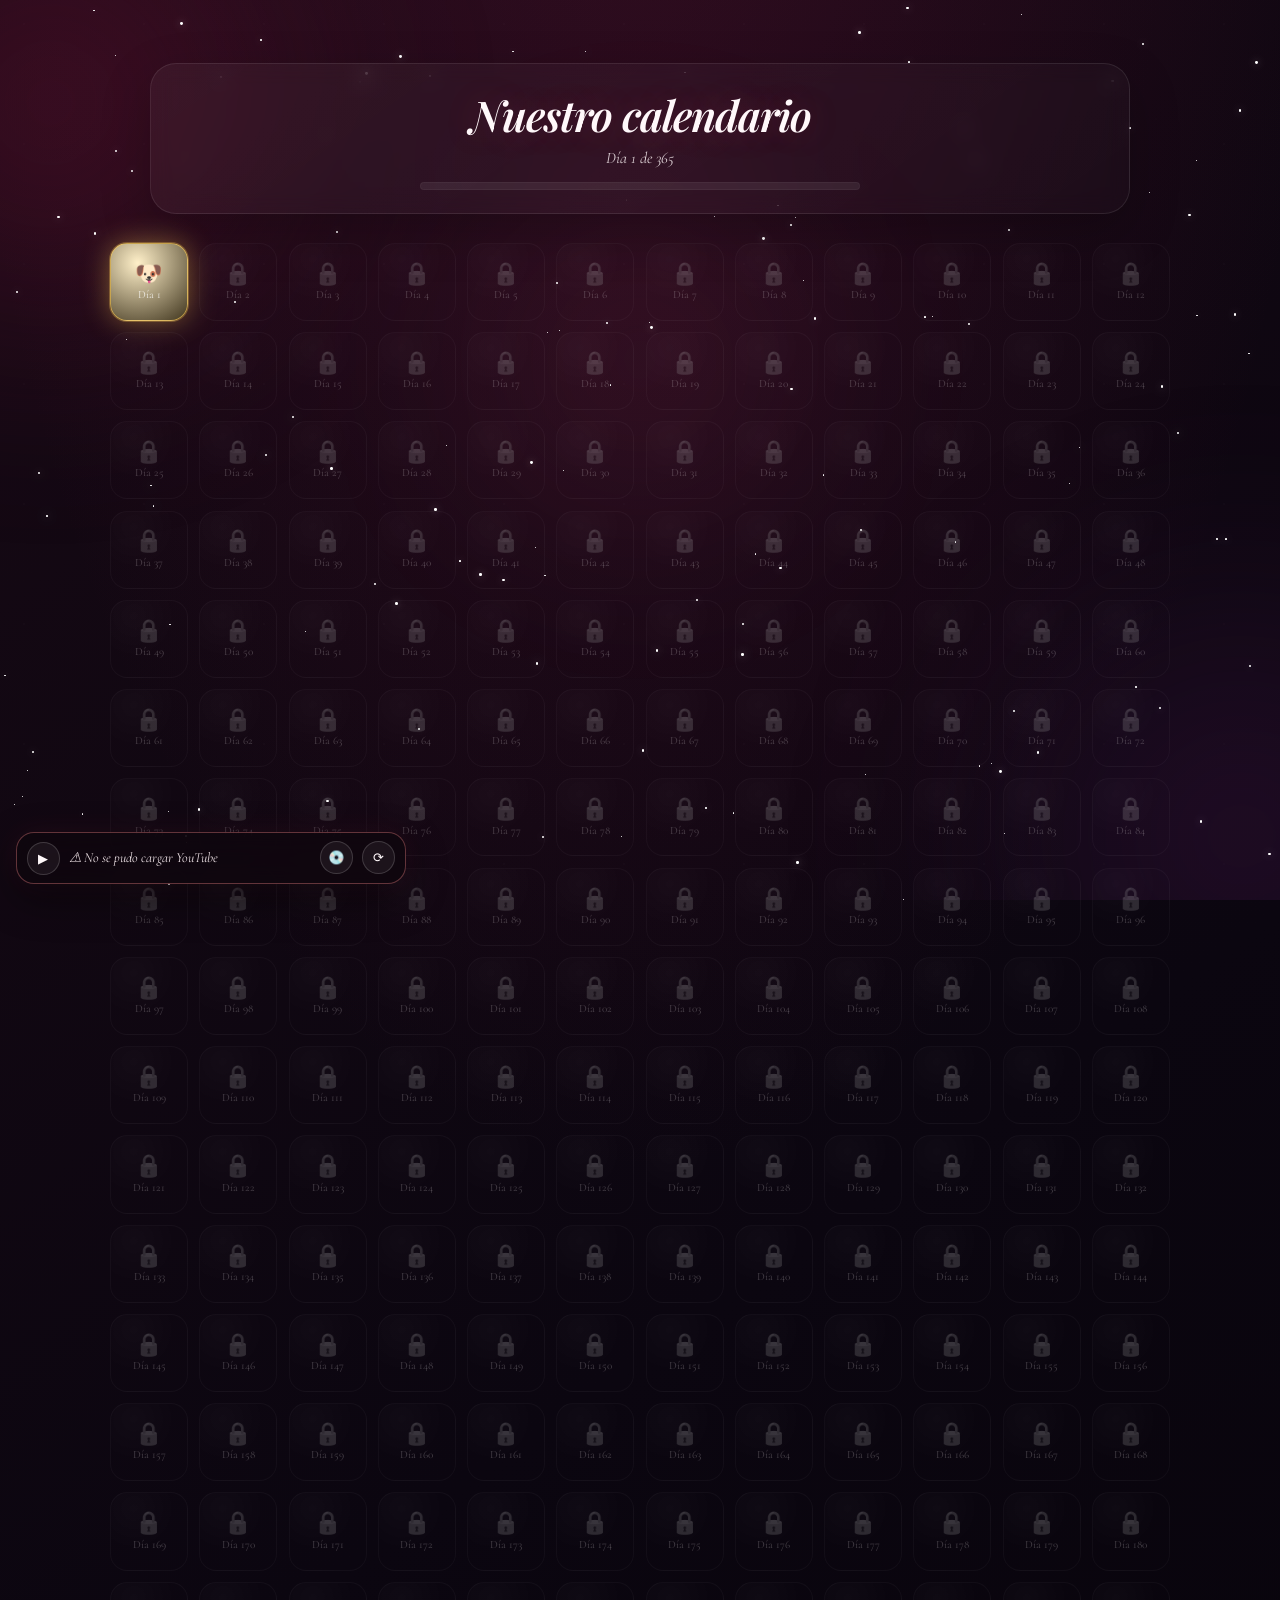
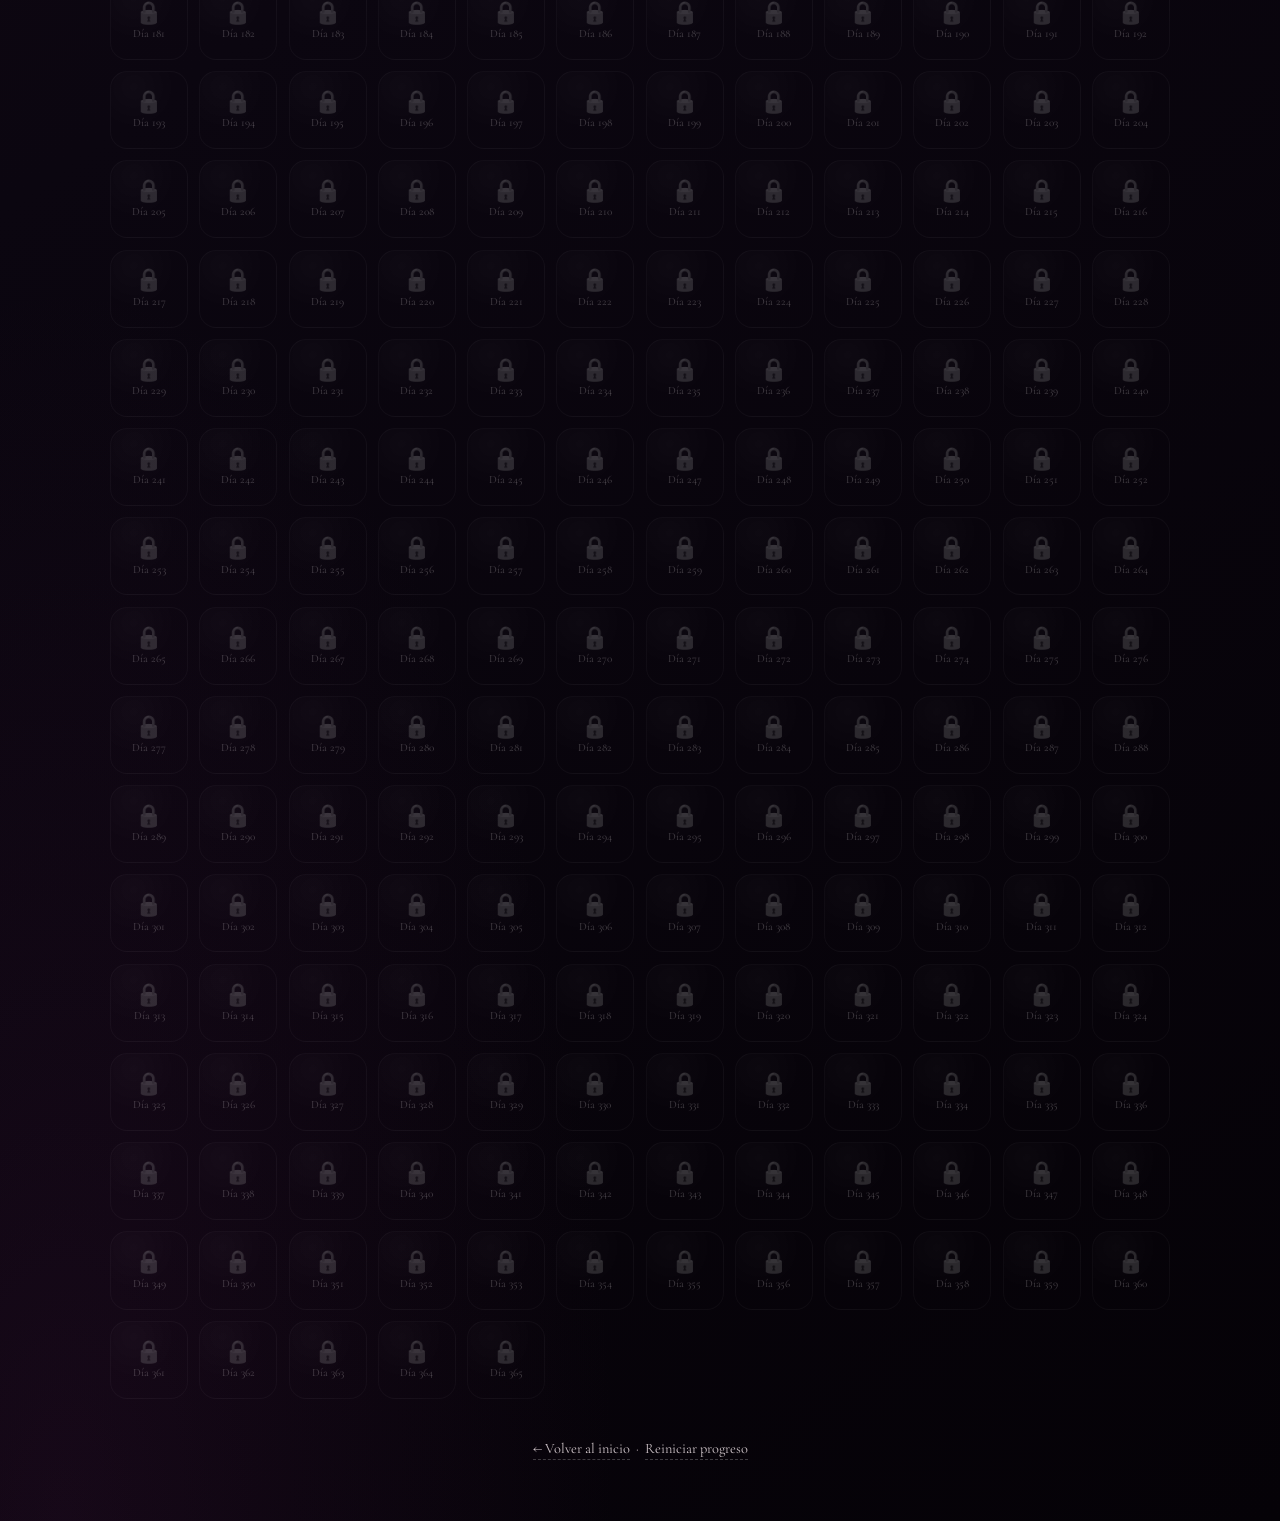
==== commit bc7e5e3b: "Última actualización de Valentina" ====
--- a/calendario.html
+++ b/calendario.html
@@ -4,6 +4,8 @@
 <meta charset="UTF-8">
 <meta name="viewport" content="width=device-width, initial-scale=1, viewport-fit=cover">
 <title>Nuestro calendario</title>
+<meta name="theme-color" content="#07030b">
+<meta name="color-scheme" content="dark">
 <meta name="description" content="Un calendario de 365 días, hecho con amor.">
 <link rel="preconnect" href="https://fonts.googleapis.com">
 <link rel="preconnect" href="https://fonts.gstatic.com" crossorigin>
@@ -56,8 +58,9 @@
     </div>
   </div>
 
-  <script src="catalogo-canciones.js"></script>
-  <script src="reproductor.js"></script>
+  <script src="catalogo-canciones.js?v=20260930-4"></script>
+  <script src="catalogo-musica-local.js?v=20260930-4"></script>
+  <script src="reproductor.js?v=20260930-4"></script>
   <script src="contenido-calendario.js"></script>
   <script src="comun.js"></script>
   <script src="script-calendario.js"></script>
--- a/style.css
+++ b/style.css
@@ -1,143 +1,179 @@
 /* =======================================================================
-   RESET Y BASE
-   ======================================================================= */
+   STYLE.CSS — versión inmersiva del calendario de 365 días
+   -----------------------------------------------------------------------
+   Paleta: noche profunda + vino + rosa + dorado.
+   La prioridad es que el texto tenga contraste real y que las animaciones
+   acompañen la experiencia sin competir con el contenido.
+   ======================================================================= */
+
 *, *::before, *::after { box-sizing: border-box; }
-html, body { margin: 0; padding: 0; }
-
-:root{
-  --bg-0: #07030b;
-  --bg-1: #0e0512;
-  --ink-0: #f9eef0;
-  --ink-1: #e6d6da;
+html, body { margin: 0; padding: 0; min-height: 100%; }
+html { color-scheme: dark; scroll-behavior: smooth; }
+
+:root {
+  --bg-0: #050207;
+  --bg-1: #0b0610;
+  --bg-2: #170914;
+  --surface: rgba(21, 10, 20, .78);
+  --surface-strong: rgba(16, 7, 15, .94);
+  --ink-0: #fff8fa;
+  --ink-1: #eadfe3;
+  --ink-2: #cbbbc1;
   --rosa: #ff5d8f;
+  --rosa-soft: #ffb7ce;
   --dorado: #f5c65d;
-
+  --line: rgba(255,255,255,.13);
+  --line-soft: rgba(255,255,255,.08);
+  --shadow: 0 24px 80px rgba(0,0,0,.48);
   --card-principal: var(--rosa);
   --card-suave: #ffd7e6;
   --card-oscuro: #2a0e1c;
 }
 
-body{
+::selection { background: rgba(255,93,143,.32); color: #fff; }
+
+body {
   min-height: 100svh;
-  background: radial-gradient(120% 90% at 50% 12%, #1a0710 0%, var(--bg-1) 45%, var(--bg-0) 100%);
+  overflow-x: hidden;
+  background:
+    radial-gradient(80% 70% at 50% -10%, rgba(142,26,73,.25), transparent 68%),
+    radial-gradient(60% 55% at 5% 100%, rgba(83,28,80,.20), transparent 72%),
+    linear-gradient(145deg, var(--bg-2), var(--bg-1) 45%, var(--bg-0));
   color: var(--ink-0);
   font-family: "Cormorant Garamond", Georgia, serif;
   position: relative;
-  overflow-x: hidden;
+}
+
+body::before {
+  content: "";
+  position: fixed;
+  inset: 0;
+  z-index: 0;
+  pointer-events: none;
+  background-image:
+    radial-gradient(circle at 20% 20%, rgba(255,255,255,.035) 0 1px, transparent 1.5px),
+    radial-gradient(circle at 80% 70%, rgba(255,255,255,.025) 0 1px, transparent 1.5px);
+  background-size: 120px 120px, 170px 170px;
+  opacity: .45;
 }
 
 a { color: inherit; }
-
-/* =======================================================================
-   FONDO — cielo estrellado y resplandores (reutilizado en ambas páginas)
-   ======================================================================= */
-.sky{
+button, a { -webkit-tap-highlight-color: transparent; }
+button:focus-visible, a:focus-visible {
+  outline: 2px solid var(--dorado);
+  outline-offset: 4px;
+}
+
+/* =======================================================================
+   FONDO — cielo, brillos y partículas
+   ======================================================================= */
+.sky {
   position: fixed;
   inset: 0;
   z-index: 0;
   overflow: hidden;
   pointer-events: none;
 }
-.glow{
+
+.glow {
   position: absolute;
   border-radius: 50%;
-  filter: blur(60px);
-  opacity: .5;
+  filter: blur(72px);
   mix-blend-mode: screen;
-}
-.glow--1{ width: 46vmax; height: 46vmax; left: -18vmax; top: -14vmax; background: radial-gradient(circle, #7a1030, transparent 70%); }
-.glow--2{ width: 50vmax; height: 50vmax; right: -20vmax; bottom: -18vmax; background: radial-gradient(circle, #5a1030, transparent 70%); }
-.glow--3{ width: 34vmax; height: 34vmax; left: 50%; top: 30%; transform: translate(-50%, -50%); background: radial-gradient(circle, #ff5d8f22, transparent 70%); opacity: .4; }
-
-.stars{ position: absolute; inset: 0; }
-.star{
+  opacity: .48;
+  animation: glowBreath 12s ease-in-out infinite alternate;
+}
+
+.glow--1 {
+  width: 52vmax; height: 52vmax;
+  left: -22vmax; top: -18vmax;
+  background: radial-gradient(circle, rgba(132,20,60,.76), transparent 70%);
+}
+.glow--2 {
+  width: 54vmax; height: 54vmax;
+  right: -24vmax; bottom: -22vmax;
+  background: radial-gradient(circle, rgba(79,25,85,.68), transparent 70%);
+  animation-delay: -4s;
+}
+.glow--3 {
+  width: 38vmax; height: 38vmax;
+  left: 50%; top: 40%;
+  transform: translate(-50%, -50%);
+  background: radial-gradient(circle, rgba(255,93,143,.16), transparent 70%);
+  opacity: .55;
+  animation-delay: -8s;
+}
+
+@keyframes glowBreath {
+  from { transform: scale(.96); opacity: .38; }
+  to { transform: scale(1.06); opacity: .56; }
+}
+
+.stars { position: absolute; inset: 0; }
+.star {
   position: absolute;
   border-radius: 50%;
   background: #fff;
+  box-shadow: 0 0 8px rgba(255,255,255,.55);
   animation: twinkle ease-in-out infinite;
 }
-@keyframes twinkle{
-  0%, 100% { opacity: var(--min-op, .15); transform: scale(1); }
-  50%      { opacity: var(--max-op, .9);  transform: scale(1.25); }
-}
-
-/* pétalos flotando muy despacio, decorativo, sutil */
-.petalo{
+@keyframes twinkle {
+  0%, 100% { opacity: var(--min-op, .12); transform: scale(1); }
+  50% { opacity: var(--max-op, .9); transform: scale(1.28); }
+}
+
+.petalo {
   position: absolute;
   top: -5%;
   font-size: 1.1rem;
-  opacity: .55;
+  opacity: .45;
   animation: caer linear infinite;
-  filter: drop-shadow(0 0 6px rgba(255,255,255,.25));
-}
-@keyframes caer{
-  0%   { transform: translateY(0) translateX(0) rotate(0deg); }
+  filter: drop-shadow(0 0 7px rgba(255,255,255,.18));
+}
+@keyframes caer {
+  0% { transform: translateY(0) translateX(0) rotate(0deg); }
   100% { transform: translateY(115vh) translateX(var(--drift, 40px)) rotate(360deg); }
 }
 
-/* partículas que estallan al tocar el corazón o un día */
-.particula-vuelo{
+.particula-vuelo {
   position: fixed;
   pointer-events: none;
-  z-index: 30;
-  animation: estallar .9s ease-out forwards;
+  z-index: 80;
+  animation: estallar .9s cubic-bezier(.16,.84,.44,1) forwards;
   will-change: transform, opacity;
 }
-@keyframes estallar{
-  0%   { transform: translate(0, 0) scale(.5); opacity: 1; }
-  100% { transform: translate(var(--tx), var(--ty)) scale(1.15); opacity: 0; }
-}
-
-/* el corazón "responde" al toque antes de abrir la carta */
-.heart-big.abriendo{ animation: abrirCorazon .5s ease; }
-@keyframes abrirCorazon{
-  0%   { transform: scale(1); }
-  35%  { transform: scale(1.35) rotate(-4deg); }
-  60%  { transform: scale(.92) rotate(3deg); }
-  100% { transform: scale(1) rotate(0deg); }
-}
-
-/* texto de las cartas/tarjetas apareciendo con ritmo, no todo de golpe */
-@keyframes aparecerTexto{
-  from { opacity: 0; transform: translateY(10px); }
-  to   { opacity: 1; transform: translateY(0); }
-}
-.modal-body > *, #pasoContenido > *{
-  animation: aparecerTexto .55s ease both;
-}
-.modal-body > *:nth-child(1), #pasoContenido > *:nth-child(1){ animation-delay: .05s; }
-.modal-body > *:nth-child(2), #pasoContenido > *:nth-child(2){ animation-delay: .28s; }
-.modal-body > *:nth-child(3), #pasoContenido > *:nth-child(3){ animation-delay: .5s; }
-.modal-body > *:nth-child(4), #pasoContenido > *:nth-child(4){ animation-delay: .7s; }
-.modal-body > *:nth-child(5), #pasoContenido > *:nth-child(5){ animation-delay: .9s; }
-.modal-signature{ animation: aparecerTexto .55s ease both; animation-delay: 1s; }
-
-/* =======================================================================
-   TIPOGRAFÍA GENERAL
-   ======================================================================= */
-.titulo-grande{
+@keyframes estallar {
+  0% { transform: translate(0,0) scale(.5); opacity: 1; }
+  100% { transform: translate(var(--tx),var(--ty)) scale(1.15); opacity: 0; }
+}
+
+/* =======================================================================
+   TIPOGRAFÍA
+   ======================================================================= */
+.titulo-grande {
   font-family: "Playfair Display", Georgia, serif;
   font-style: italic;
   font-weight: 600;
   text-align: center;
-  text-shadow: 0 0 30px rgba(255, 93, 143, .3);
-}
-
-.pill{
+  letter-spacing: -.025em;
+  text-shadow: 0 0 34px rgba(255,93,143,.22);
+}
+
+.pill {
   display: inline-block;
-  padding: .25rem .8rem;
+  padding: .28rem .8rem;
   border-radius: 999px;
   font-size: .78rem;
   letter-spacing: .04em;
-  border: 1px solid color-mix(in srgb, var(--card-principal) 45%, transparent);
+  border: 1px solid color-mix(in srgb, var(--card-principal) 48%, transparent);
   color: var(--card-principal);
-  opacity: .9;
-}
-
-/* =======================================================================
-   PORTADA — corazón central
-   ======================================================================= */
-.portada-scene{
+  background: color-mix(in srgb, var(--card-principal) 8%, transparent);
+}
+
+/* =======================================================================
+   PORTADA
+   ======================================================================= */
+.portada-scene {
   position: relative;
   z-index: 1;
   min-height: 100svh;
@@ -145,429 +181,524 @@
   flex-direction: column;
   align-items: center;
   justify-content: center;
-  gap: 1.6rem;
-  padding: 6vh 6vw;
+  gap: 1.35rem;
+  padding: 7vh 6vw;
   text-align: center;
-}
-
-.portada-titulo{
-  font-size: clamp(1.6rem, 5.5vw, 2.6rem);
+  isolation: isolate;
+}
+
+.portada-scene::before {
+  content: "";
+  position: absolute;
+  width: min(72vw, 520px);
+  aspect-ratio: 1;
+  border-radius: 50%;
+  background: radial-gradient(circle, rgba(255,93,143,.14), rgba(255,93,143,.035) 42%, transparent 70%);
+  filter: blur(4px);
+  z-index: -1;
+  animation: portadaAura 5s ease-in-out infinite;
+}
+
+@keyframes portadaAura {
+  0%,100% { transform: scale(.94); opacity: .72; }
+  50% { transform: scale(1.04); opacity: 1; }
+}
+
+.portada-titulo {
   margin: 0;
-  opacity: .92;
-}
-
-.heart-big{
+  font-family: "Playfair Display", Georgia, serif;
+  font-size: clamp(1.55rem, 5vw, 2.45rem);
+  font-style: italic;
+  letter-spacing: .01em;
+  color: var(--ink-1);
+  text-shadow: 0 0 28px rgba(255,255,255,.12);
+}
+
+.heart-big {
+  position: relative;
   background: none;
-  border: none;
+  border: 0;
   cursor: pointer;
-  font-size: clamp(4.5rem, 22vw, 8rem);
+  font-size: clamp(5.2rem, 23vw, 9rem);
   line-height: 1;
   color: var(--rosa);
-  filter: drop-shadow(0 0 22px rgba(255,93,143,.55)) drop-shadow(0 0 55px rgba(255,93,143,.28));
+  padding: .2em;
+  filter: drop-shadow(0 0 22px rgba(255,93,143,.64)) drop-shadow(0 0 68px rgba(255,93,143,.28));
   animation: latido 1.7s ease-in-out infinite;
-  transition: transform .2s ease;
-}
-.heart-big:hover, .heart-big:focus-visible{ transform: scale(1.06); }
-.heart-big:active{ transform: scale(.94); }
-
-@keyframes latido{
-  0%, 100% { transform: scale(1); }
-  15%      { transform: scale(1.14); }
-  30%      { transform: scale(1); }
-  45%      { transform: scale(1.1); }
-  60%      { transform: scale(1); }
-}
-
-.portada-hint{
-  font-size: clamp(.95rem, 2.6vw, 1.1rem);
+  transition: transform .22s ease, filter .22s ease;
+}
+
+.heart-big::after {
+  content: "";
+  position: absolute;
+  inset: 15%;
+  border: 1px solid rgba(255,183,206,.16);
+  border-radius: 50%;
+  transform: scale(1.5);
+  opacity: 0;
+  transition: opacity .3s ease, transform .5s ease;
+}
+
+.heart-big:hover, .heart-big:focus-visible {
+  transform: scale(1.07);
+  filter: drop-shadow(0 0 28px rgba(255,93,143,.82)) drop-shadow(0 0 80px rgba(255,93,143,.36));
+}
+.heart-big:hover::after, .heart-big:focus-visible::after { opacity: 1; transform: scale(1.75); }
+.heart-big:active { transform: scale(.94); }
+
+@keyframes latido {
+  0%,100% { transform: scale(1); }
+  15% { transform: scale(1.13); }
+  30% { transform: scale(1); }
+  45% { transform: scale(1.09); }
+  60% { transform: scale(1); }
+}
+
+.heart-big.abriendo { animation: abrirCorazon .5s ease; }
+@keyframes abrirCorazon {
+  0% { transform: scale(1); }
+  35% { transform: scale(1.34) rotate(-4deg); }
+  60% { transform: scale(.92) rotate(3deg); }
+  100% { transform: scale(1) rotate(0); }
+}
+
+.portada-hint {
+  margin: .15rem 0 0;
+  font-size: clamp(.98rem, 2.6vw, 1.12rem);
   font-style: italic;
   color: var(--ink-1);
-  opacity: .75;
-}
-
-.portada-link-calendario{
-  margin-top: .5rem;
-  font-size: .95rem;
-  font-style: italic;
-  color: var(--dorado);
-  text-decoration: none;
-  opacity: .85;
-  border-bottom: 1px dashed color-mix(in srgb, var(--dorado) 50%, transparent);
-  padding-bottom: 2px;
-}
-.portada-link-calendario:hover{ opacity: 1; }
-
-/* =======================================================================
-   MODAL COMPARTIDO (carta inicial / día del calendario)
-   ======================================================================= */
-.modal-overlay{
+  opacity: .82;
+  transition: opacity .35s ease;
+}
+
+/* =======================================================================
+   MODAL COMPARTIDO
+   ======================================================================= */
+.modal-overlay {
   position: fixed;
   inset: 0;
-  z-index: 20;
+  z-index: 60;
   display: flex;
   align-items: center;
   justify-content: center;
-  padding: 5vh 5vw;
-  background: rgba(4, 2, 6, .74);
-  backdrop-filter: blur(6px);
+  padding: 4vh 4vw;
+  background: rgba(3,1,5,.80);
+  backdrop-filter: blur(12px) saturate(120%);
+  -webkit-backdrop-filter: blur(12px) saturate(120%);
   opacity: 0;
   visibility: hidden;
-  transition: opacity .3s ease, visibility .3s ease, background 1.1s ease;
-}
-.modal-overlay.is-open{ opacity: 1; visibility: visible; }
-
-/* ---- "Buenos días": el fondo del overlay se calienta un poco ---- */
-.modal-overlay.modo-manana{
-  background: linear-gradient(160deg, rgba(255,183,94,.22), rgba(255,110,120,.16) 45%, rgba(4,2,6,.74) 85%);
-}
-
-/* ---- "Buenas noches": el fondo se profundiza, mas estrellado ---- */
-.modal-overlay.modo-noche{
-  background: linear-gradient(160deg, rgba(70,50,160,.26), rgba(10,8,30,.5) 45%, rgba(4,2,6,.82) 85%);
-}
-
-/* decoracion de sol/luna detras de la tarjeta, sutil, no compite con el texto */
-.paso-decoracion{
+  transition: opacity .32s ease, visibility .32s ease, background .7s ease;
+}
+.modal-overlay.is-open { opacity: 1; visibility: visible; }
+
+.modal-overlay.modo-manana {
+  background:
+    radial-gradient(circle at 50% 15%, rgba(255,185,94,.24), transparent 38%),
+    linear-gradient(160deg, rgba(255,183,94,.12), rgba(255,110,120,.08) 45%, rgba(3,1,5,.84) 90%);
+}
+.modal-overlay.modo-noche {
+  background:
+    radial-gradient(circle at 50% 12%, rgba(94,76,190,.18), transparent 38%),
+    linear-gradient(160deg, rgba(70,50,160,.16), rgba(10,8,30,.28) 45%, rgba(3,1,5,.9) 90%);
+}
+
+.paso-decoracion {
   position: absolute;
-  top: 50%;
-  left: 50%;
-  transform: translate(-50%, -50%);
+  top: 50%; left: 50%;
+  transform: translate(-50%,-50%);
   font-size: 13rem;
   line-height: 1;
   opacity: 0;
   pointer-events: none;
   z-index: -1;
-  filter: blur(1px);
+  filter: blur(1px) drop-shadow(0 0 35px rgba(255,255,255,.08));
   transition: opacity 1s ease, transform 1.2s ease;
 }
 .modal-overlay.modo-manana .paso-decoracion,
-.modal-overlay.modo-noche .paso-decoracion{
-  opacity: .16;
-  transform: translate(-50%, -50%) scale(1);
+.modal-overlay.modo-noche .paso-decoracion {
+  opacity: .14;
+  transform: translate(-50%,-50%) scale(1);
   animation: flotarDecoracion 8s ease-in-out infinite;
 }
-@keyframes flotarDecoracion{
-  0%, 100% { transform: translate(-50%, -50%) scale(1) rotate(0deg); }
-  50%      { transform: translate(-50%, -52%) scale(1.04) rotate(3deg); }
-}
-@media (max-width: 560px){
-  .paso-decoracion{ font-size: 8rem; }
-}
-@media (prefers-reduced-motion: reduce){
-  .paso-decoracion{ animation: none !important; }
-}
-.modal-card{
+@keyframes flotarDecoracion {
+  0%,100% { transform: translate(-50%,-50%) scale(1) rotate(0); }
+  50% { transform: translate(-50%,-52%) scale(1.04) rotate(3deg); }
+}
+
+.modal-card {
   position: relative;
-  width: min(94vw, 480px);
-  max-height: 86vh;
+  width: min(94vw, 560px);
+  max-height: min(88svh, 820px);
   overflow-y: auto;
-  padding: 2.4rem 1.9rem 2rem;
-  border-radius: 22px;
+  padding: 2.45rem 2rem 1.65rem;
+  border-radius: 28px;
   text-align: left;
-  background: linear-gradient(160deg, color-mix(in srgb, var(--card-oscuro) 92%, black 0%), #05030a 85%);
-  border: 1px solid color-mix(in srgb, var(--card-principal) 55%, transparent);
-  box-shadow: 0 0 0 1px color-mix(in srgb, var(--card-principal) 25%, transparent) inset,
-              0 20px 60px rgba(0,0,0,.55),
-              0 0 60px -10px color-mix(in srgb, var(--card-principal) 65%, transparent);
-  transform: translateY(18px) scale(.97);
+  background:
+    linear-gradient(145deg, color-mix(in srgb, var(--card-oscuro) 96%, black), rgba(5,3,10,.97) 78%),
+    radial-gradient(circle at 20% 0%, color-mix(in srgb, var(--card-principal) 18%, transparent), transparent 50%);
+  border: 1px solid color-mix(in srgb, var(--card-principal) 54%, rgba(255,255,255,.08));
+  box-shadow:
+    0 0 0 1px color-mix(in srgb, var(--card-principal) 16%, transparent) inset,
+    0 26px 90px rgba(0,0,0,.64),
+    0 0 75px -16px color-mix(in srgb, var(--card-principal) 62%, transparent);
+  transform: translateY(22px) scale(.975);
   opacity: 0;
-  transition: transform .35s ease, opacity .35s ease;
-}
-.modal-overlay.is-open .modal-card{ transform: translateY(0) scale(1); opacity: 1; }
-
-.modal-close{
+  transition: transform .38s cubic-bezier(.2,.8,.2,1), opacity .35s ease;
+  scrollbar-width: thin;
+  scrollbar-color: rgba(255,255,255,.18) transparent;
+}
+.modal-overlay.is-open .modal-card { transform: translateY(0) scale(1); opacity: 1; }
+.modal-card::-webkit-scrollbar { width: 7px; }
+.modal-card::-webkit-scrollbar-thumb { background: rgba(255,255,255,.17); border-radius: 999px; }
+
+.modal-close {
   position: absolute;
-  top: 1rem; right: 1rem;
-  width: 2.1rem; height: 2.1rem;
+  top: .95rem; right: .95rem;
+  width: 2.25rem; height: 2.25rem;
   border-radius: 50%;
-  border: 1px solid rgba(255,255,255,.18);
-  background: rgba(255,255,255,.04);
+  border: 1px solid rgba(255,255,255,.15);
+  background: rgba(255,255,255,.045);
   color: var(--ink-1);
-  font-size: 1rem;
+  font-size: .95rem;
   cursor: pointer;
   display: flex; align-items: center; justify-content: center;
-  transition: background .2s ease, transform .2s ease;
-}
-.modal-close:hover{ background: rgba(255,255,255,.12); transform: rotate(90deg); }
-
-.modal-icon{
+  transition: background .2s ease, transform .2s ease, border-color .2s ease;
+}
+.modal-close:hover { background: rgba(255,255,255,.11); transform: rotate(90deg); border-color: rgba(255,255,255,.28); }
+
+.modal-icon {
   display: block;
-  font-size: 2.6rem;
-  margin-bottom: .5rem;
-  filter: drop-shadow(0 0 14px color-mix(in srgb, var(--card-principal) 70%, transparent));
-}
-.modal-chip{
-  font-size: .8rem;
-  letter-spacing: .04em;
+  font-size: 2.75rem;
+  margin-bottom: .35rem;
+  filter: drop-shadow(0 0 15px color-mix(in srgb, var(--card-principal) 68%, transparent));
+}
+.modal-chip {
+  margin: 0 0 .7rem;
+  font-family: "Playfair Display", Georgia, serif;
+  font-size: .82rem;
+  letter-spacing: .06em;
   color: var(--card-principal);
-  opacity: .9;
-  margin: 0 0 .8rem;
-}
-.modal-title{
+  opacity: .94;
+}
+.modal-title {
   font-family: "Playfair Display", Georgia, serif;
   font-style: italic;
   font-weight: 600;
-  font-size: clamp(1.4rem, 5vw, 1.8rem);
+  font-size: clamp(1.55rem, 5vw, 2rem);
+  line-height: 1.15;
   color: var(--ink-0);
-  margin: 0 0 .9rem;
-}
-.modal-body p{
-  font-size: clamp(1.02rem, 3vw, 1.14rem);
-  line-height: 1.65;
+  margin: 0 0 1rem;
+}
+
+.modal-body p, #pasoContenido p {
+  font-size: clamp(1.03rem, 2.7vw, 1.18rem);
+  line-height: 1.7;
   color: var(--ink-1);
   margin: 0 0 1rem;
 }
-.modal-detalle{
-  font-style: italic;
-  font-size: .96rem;
-  color: var(--card-principal);
-  opacity: .95;
-  margin: .2rem 0 1.2rem;
-  padding-left: .7rem;
-  border-left: 2px solid color-mix(in srgb, var(--card-principal) 50%, transparent);
-}
-.modal-imagen{
-  margin: .3rem 0 1.2rem;
-  border-radius: 14px;
-  max-width: 100%;
+.modal-detalle {
+  font-style: italic;
+  font-size: 1rem !important;
+  color: var(--card-principal) !important;
+  margin: .25rem 0 1.15rem !important;
+  padding: .75rem .9rem;
+  border-left: 2px solid color-mix(in srgb, var(--card-principal) 62%, transparent);
+  background: color-mix(in srgb, var(--card-principal) 6%, transparent);
+  border-radius: 0 12px 12px 0;
+}
+.modal-imagen {
+  width: 100%;
+  margin: .3rem 0 1.15rem;
+  border-radius: 17px;
   display: block;
-}
-.modal-cancion{
+  border: 1px solid rgba(255,255,255,.08);
+}
+.modal-cancion {
   display: inline-flex;
   align-items: center;
-  gap: .4rem;
-  font-size: .9rem;
+  gap: .45rem;
+  font-size: .92rem;
   color: var(--dorado);
   text-decoration: none;
-  border: 1px solid color-mix(in srgb, var(--dorado) 45%, transparent);
+  border: 1px solid color-mix(in srgb, var(--dorado) 48%, transparent);
+  background: color-mix(in srgb, var(--dorado) 7%, transparent);
   border-radius: 999px;
-  padding: .35rem .9rem;
-  margin-bottom: 1rem;
-}
-.modal-signature{
-  margin: 1rem 0 0;
+  padding: .42rem .95rem;
+  margin-bottom: .4rem;
+  transition: transform .2s ease, background .2s ease;
+}
+.modal-cancion:hover { transform: translateY(-1px); background: color-mix(in srgb, var(--dorado) 14%, transparent); }
+.modal-signature {
+  margin: 1.1rem 0 0;
   text-align: right;
   font-style: italic;
   color: var(--card-principal);
-  font-size: 1.02rem;
-}
-
-.modal-steps{
+  font-size: 1.05rem;
+}
+
+@keyframes aparecerTexto {
+  from { opacity: 0; transform: translateY(10px); }
+  to { opacity: 1; transform: translateY(0); }
+}
+.modal-body > *, #pasoContenido > * { animation: aparecerTexto .55s ease both; }
+.modal-body > *:nth-child(1), #pasoContenido > *:nth-child(1) { animation-delay: .05s; }
+.modal-body > *:nth-child(2), #pasoContenido > *:nth-child(2) { animation-delay: .18s; }
+.modal-body > *:nth-child(3), #pasoContenido > *:nth-child(3) { animation-delay: .31s; }
+.modal-body > *:nth-child(4), #pasoContenido > *:nth-child(4) { animation-delay: .44s; }
+.modal-body > *:nth-child(5), #pasoContenido > *:nth-child(5) { animation-delay: .57s; }
+.modal-signature { animation: aparecerTexto .55s ease both; animation-delay: .68s; }
+
+.modal-steps {
   display: flex;
   justify-content: center;
-  gap: .4rem;
-  margin: 0 0 1.3rem;
-}
-.modal-steps__dot{
+  gap: .45rem;
+  margin: 0 0 1.2rem;
+}
+.modal-steps__dot {
   width: 7px; height: 7px;
   border-radius: 50%;
-  background: color-mix(in srgb, var(--card-principal) 30%, transparent);
-  transition: background .2s ease, transform .2s ease;
-}
-.modal-steps__dot.is-active{
+  background: color-mix(in srgb, var(--card-principal) 28%, transparent);
+  transition: background .2s ease, transform .2s ease, box-shadow .2s ease;
+}
+.modal-steps__dot.is-active {
   background: var(--card-principal);
-  transform: scale(1.3);
-}
-
-.modal-actions{
+  transform: scale(1.35);
+  box-shadow: 0 0 10px color-mix(in srgb, var(--card-principal) 60%, transparent);
+}
+
+/* =======================================================================
+   BOTONES
+   ======================================================================= */
+.modal-actions {
   display: flex;
   flex-wrap: wrap;
   justify-content: space-between;
   align-items: center;
-  gap: .6rem;
-  margin-top: 1.4rem;
-}
-.modal-actions .btn{ flex: 1 1 auto; min-width: 8rem; }
-
-.btn{
+  gap: .65rem;
+  margin-top: 1.35rem;
+  padding-top: .9rem;
+  border-top: 1px solid rgba(255,255,255,.07);
+}
+.modal-actions .btn { flex: 1 1 auto; min-width: 8rem; }
+
+.btn {
   font-family: "Cormorant Garamond", Georgia, serif;
   font-size: 1rem;
   font-style: italic;
+  font-weight: 600;
   border-radius: 999px;
-  padding: .55rem 1.3rem;
-  border: 1px solid color-mix(in srgb, var(--card-principal) 55%, transparent);
-  background: color-mix(in srgb, var(--card-principal) 14%, transparent);
+  padding: .62rem 1.35rem;
+  border: 1px solid color-mix(in srgb, var(--card-principal) 56%, transparent);
+  background: color-mix(in srgb, var(--card-principal) 13%, transparent);
   color: var(--ink-0);
   cursor: pointer;
   text-decoration: none;
   text-align: center;
-  transition: background .2s ease, transform .15s ease;
-}
-.btn:hover{ background: color-mix(in srgb, var(--card-principal) 26%, transparent); transform: translateY(-1px); }
-.btn:active{ transform: translateY(0); }
-.btn--ghost{
-  background: none;
-  border-color: rgba(255,255,255,.18);
-  color: var(--ink-1);
-}
-.btn--ghost:hover{ background: rgba(255,255,255,.06); }
-.btn--full{ width: 100%; text-align: center; justify-content: center; }
-
-.modal-card::-webkit-scrollbar{ width: 6px; }
-.modal-card::-webkit-scrollbar-thumb{ background: rgba(255,255,255,.15); border-radius: 6px; }
-
-/* =======================================================================
-   CALENDARIO — cuadrícula de 50 días
-   ======================================================================= */
-.calendario-scene{
+  transition: background .2s ease, transform .15s ease, box-shadow .2s ease;
+}
+.btn:hover {
+  background: color-mix(in srgb, var(--card-principal) 23%, transparent);
+  transform: translateY(-1px);
+  box-shadow: 0 8px 24px rgba(0,0,0,.2);
+}
+.btn:active { transform: translateY(0); }
+.btn--ghost { background: rgba(255,255,255,.025); border-color: rgba(255,255,255,.16); color: var(--ink-1); }
+.btn--ghost:hover { background: rgba(255,255,255,.075); }
+.btn--full { width: 100%; text-align: center; justify-content: center; }
+
+/* =======================================================================
+   CALENDARIO
+   ======================================================================= */
+.calendario-scene {
   position: relative;
   z-index: 1;
   min-height: 100svh;
-  padding: 6vh 5vw 4vh;
+  padding: clamp(2.6rem, 7vh, 5rem) 4vw 4rem;
   display: flex;
   flex-direction: column;
   align-items: center;
 }
 
-.calendario-header{
+.calendario-header {
+  width: min(980px, 100%);
   text-align: center;
-  margin-bottom: 1.6rem;
-}
-.calendario-titulo{
-  font-size: clamp(1.5rem, 5vw, 2.1rem);
-  margin: 0 0 .4rem;
-}
-.calendario-progreso{
-  font-size: .95rem;
+  margin-bottom: 1.8rem;
+  padding: 1.35rem 1.5rem 1.45rem;
+  border: 1px solid rgba(255,255,255,.09);
+  border-radius: 26px;
+  background: linear-gradient(145deg, rgba(255,255,255,.045), rgba(255,255,255,.018));
+  box-shadow: 0 18px 50px rgba(0,0,0,.22);
+  backdrop-filter: blur(10px);
+}
+.calendario-titulo {
+  font-size: clamp(1.8rem, 5vw, 2.65rem);
+  margin: 0 0 .35rem;
+}
+.calendario-progreso {
+  margin: 0;
+  font-size: 1rem;
   font-style: italic;
   color: var(--ink-1);
-  opacity: .8;
-}
-.barra-progreso{
-  width: min(340px, 80vw);
-  height: 6px;
+  opacity: .92;
+}
+.barra-progreso {
+  width: min(440px, 88vw);
+  height: 8px;
   border-radius: 999px;
-  background: rgba(255,255,255,.08);
-  margin: .7rem auto 0;
+  background: rgba(255,255,255,.075);
+  margin: .85rem auto 0;
   overflow: hidden;
-}
-.barra-progreso__relleno{
+  box-shadow: inset 0 0 0 1px rgba(255,255,255,.04);
+}
+.barra-progreso__relleno {
   height: 100%;
-  border-radius: 999px;
-  background: linear-gradient(90deg, var(--rosa), var(--dorado));
-  transition: width .4s ease;
-}
-
-.dias-grid{
+  min-width: 0;
+  border-radius: inherit;
+  background: linear-gradient(90deg, var(--rosa), #ff8cad 48%, var(--dorado));
+  box-shadow: 0 0 16px rgba(255,93,143,.3);
+  transition: width .55s cubic-bezier(.2,.8,.2,1);
+}
+
+.dias-grid {
   display: grid;
-  grid-template-columns: repeat(auto-fill, minmax(64px, 1fr));
-  gap: .8rem;
-  width: min(880px, 100%);
-}
-
-.dia-nodo{
+  grid-template-columns: repeat(auto-fill, minmax(72px, 1fr));
+  gap: .7rem;
+  width: min(1060px, 100%);
+}
+
+.dia-nodo {
   position: relative;
   aspect-ratio: 1;
-  border-radius: 18px;
-  border: 1px solid rgba(255,255,255,.1);
-  background: rgba(255,255,255,.03);
+  min-width: 0;
+  border-radius: 17px;
+  border: 1px solid rgba(255,255,255,.09);
+  background:
+    radial-gradient(circle at 30% 20%, rgba(255,255,255,.055), transparent 48%),
+    rgba(255,255,255,.018);
   display: flex;
   flex-direction: column;
   align-items: center;
   justify-content: center;
-  gap: .15rem;
+  gap: .2rem;
+  color: var(--ink-1);
+  font-family: "Cormorant Garamond", Georgia, serif;
+  font-size: .74rem;
   cursor: default;
-  color: var(--ink-1);
-  font-size: .72rem;
-  transition: transform .18s ease, box-shadow .18s ease, background .18s ease;
-}
-.dia-nodo__numero{ font-size: .68rem; opacity: .7; }
-.dia-nodo__icono{ font-size: 1.3rem; }
-
-.dia-nodo.esta-bloqueado{
-  opacity: .55;
+  transition: transform .18s ease, box-shadow .2s ease, background .2s ease, border-color .2s ease, opacity .2s ease;
+}
+.dia-nodo__numero { font-size: .7rem; opacity: .78; }
+.dia-nodo__icono { font-size: 1.38rem; line-height: 1; }
+
+.dia-nodo.esta-bloqueado {
+  opacity: .34;
   cursor: not-allowed;
-}
-.dia-nodo.esta-bloqueado .dia-nodo__icono{ filter: grayscale(1); opacity: .5; }
-
-.dia-nodo.esta-actual{
+  filter: saturate(.6);
+}
+.dia-nodo.esta-bloqueado .dia-nodo__icono { filter: grayscale(1); opacity: .65; }
+
+.dia-nodo.esta-actual {
   cursor: pointer;
-  background: radial-gradient(circle at 35% 30%, var(--item-suave, #fff), var(--item-oscuro, #200) 120%);
-  border-color: color-mix(in srgb, var(--item-color, #fff) 60%, transparent);
-  box-shadow: 0 0 0 1px color-mix(in srgb, var(--item-color, #fff) 50%, transparent),
-              0 0 22px color-mix(in srgb, var(--item-color, #fff) 55%, transparent);
-  animation: respirar 2.4s ease-in-out infinite;
-}
-@keyframes respirar{
-  0%, 100% { transform: scale(1); }
-  50%      { transform: scale(1.05); }
-}
-
-.dia-nodo.esta-completado{
+  background: radial-gradient(circle at 35% 25%, var(--item-suave, #fff), var(--item-oscuro, #200) 115%);
+  border-color: color-mix(in srgb, var(--item-color, #fff) 68%, transparent);
+  color: #fff;
+  box-shadow:
+    0 0 0 1px color-mix(in srgb, var(--item-color, #fff) 30%, transparent),
+    0 0 28px color-mix(in srgb, var(--item-color, #fff) 44%, transparent);
+  animation: respirar 2.6s ease-in-out infinite;
+}
+.dia-nodo.esta-actual:hover { transform: translateY(-3px) scale(1.03); }
+
+.dia-nodo.esta-completado {
   cursor: pointer;
-  background: radial-gradient(circle at 35% 30%, color-mix(in srgb, var(--item-suave, #fff) 55%, transparent), var(--item-oscuro, #200) 130%);
-  border-color: color-mix(in srgb, var(--item-color, #fff) 35%, transparent);
-}
-.dia-nodo.esta-completado:hover{ transform: translateY(-2px); }
-.dia-nodo__check{
+  background: radial-gradient(circle at 35% 25%, color-mix(in srgb, var(--item-suave, #fff) 62%, transparent), var(--item-oscuro, #200) 128%);
+  border-color: color-mix(in srgb, var(--item-color, #fff) 42%, transparent);
+}
+.dia-nodo.esta-completado:hover {
+  transform: translateY(-3px);
+  border-color: color-mix(in srgb, var(--item-color, #fff) 72%, transparent);
+  box-shadow: 0 12px 30px rgba(0,0,0,.28), 0 0 20px color-mix(in srgb, var(--item-color, #fff) 24%, transparent);
+}
+
+@keyframes respirar {
+  0%,100% { transform: scale(1); }
+  50% { transform: scale(1.045); }
+}
+
+.dia-nodo__check {
   position: absolute;
   top: -6px; right: -6px;
-  width: 1.15rem; height: 1.15rem;
+  width: 1.2rem; height: 1.2rem;
   border-radius: 50%;
   background: var(--item-color, var(--rosa));
   color: #1a0510;
-  font-size: .7rem;
+  font-size: .72rem;
+  font-weight: 700;
   display: flex; align-items: center; justify-content: center;
-  box-shadow: 0 0 8px rgba(0,0,0,.4);
-}
-
-.calendario-footer{
-  margin-top: 2.4rem;
+  box-shadow: 0 5px 14px rgba(0,0,0,.42);
+}
+
+.calendario-footer {
+  margin: 2.6rem 0 0;
   text-align: center;
-  font-size: .82rem;
+  font-size: .9rem;
+  color: var(--ink-2);
+  opacity: .88;
+}
+.calendario-footer a {
   color: var(--ink-1);
-  opacity: .55;
-}
-.calendario-footer a{
-  color: var(--ink-1);
-  text-decoration: underline;
-  opacity: .8;
+  text-decoration: none;
+  border-bottom: 1px dashed rgba(255,255,255,.25);
+  padding-bottom: 2px;
   cursor: pointer;
-}
-
-/* =======================================================================
-   REPRODUCTOR DE MÚSICA — barra flotante "sonando ahora"
-   ======================================================================= */
-.reproductor-barra{
+  transition: color .2s ease, border-color .2s ease;
+}
+.calendario-footer a:hover { color: var(--dorado); border-color: var(--dorado); }
+
+/* =======================================================================
+   REPRODUCTOR — barra + iframe oficial de YouTube
+   ======================================================================= */
+.reproductor-barra {
   position: fixed;
   left: 1rem;
   bottom: 1rem;
-  z-index: 16;
+  z-index: 75;
   display: flex;
   align-items: center;
-  gap: .6rem;
-  padding: .5rem .8rem;
-  border-radius: 999px;
-  background: rgba(20,8,16,.72);
-  backdrop-filter: blur(6px);
-  border: 1px solid rgba(255,255,255,.14);
-  box-shadow: 0 6px 20px rgba(0,0,0,.4);
-  max-width: min(78vw, 320px);
+  gap: .55rem;
+  width: min(390px, calc(100vw - 2rem));
+  padding: .55rem .65rem;
+  border-radius: 18px;
+  background: rgba(15,7,14,.84);
+  backdrop-filter: blur(16px) saturate(125%);
+  -webkit-backdrop-filter: blur(16px) saturate(125%);
+  border: 1px solid rgba(255,255,255,.12);
+  box-shadow: 0 14px 40px rgba(0,0,0,.46), 0 0 28px rgba(255,93,143,.08);
   opacity: 0;
-  transform: translateY(10px);
+  transform: translateY(14px);
   pointer-events: none;
-  transition: opacity .3s ease, transform .3s ease;
-}
-.reproductor-barra.is-visible{
-  opacity: 1;
-  transform: translateY(0);
-  pointer-events: auto;
-}
-.reproductor-btn{
-  flex-shrink: 0;
-  width: 1.9rem; height: 1.9rem;
+  transition: opacity .3s ease, transform .3s ease, border-color .2s ease;
+}
+.reproductor-barra.is-visible { opacity: 1; transform: translateY(0); pointer-events: auto; }
+.reproductor-barra.is-error { border-color: rgba(255,140,140,.35); }
+
+.reproductor-btn {
+  flex: 0 0 auto;
+  width: 2.05rem; height: 2.05rem;
   border-radius: 50%;
-  border: 1px solid rgba(255,255,255,.18);
-  background: rgba(255,255,255,.06);
+  border: 1px solid rgba(255,255,255,.16);
+  background: rgba(255,255,255,.055);
   color: var(--ink-0);
-  font-size: .85rem;
+  font-size: .84rem;
   cursor: pointer;
   display: flex; align-items: center; justify-content: center;
-  transition: background .2s ease;
-}
-.reproductor-btn:hover{ background: rgba(255,255,255,.14); }
-.reproductor-info{
-  font-size: .82rem;
+  transition: background .2s ease, transform .15s ease;
+}
+.reproductor-btn:hover { background: rgba(255,255,255,.13); transform: translateY(-1px); }
+.reproductor-btn:active { transform: translateY(0); }
+.reproductor-info {
+  min-width: 0;
+  flex: 1 1 auto;
+  font-size: .87rem;
   font-style: italic;
   color: var(--ink-1);
   white-space: nowrap;
@@ -575,16 +706,56 @@
   text-overflow: ellipsis;
 }
 
-@media (max-width: 480px){
-  .reproductor-barra{ left: .6rem; bottom: .6rem; max-width: 70vw; }
-  .reproductor-info{ font-size: .74rem; }
-}
-@media (max-width: 480px){
-  .dias-grid{ grid-template-columns: repeat(auto-fill, minmax(54px, 1fr)); gap: .55rem; }
-  .modal-card{ padding: 2rem 1.4rem 1.7rem; }
-}
-@media (prefers-reduced-motion: reduce){
-  .heart-big, .dia-nodo.esta-actual, .star, .petalo,
-  .particula-vuelo, .heart-big.abriendo,
-  .modal-body > *, #pasoContenido > *, .modal-signature{ animation: none !important; }
-}
+/* YouTube exige un reproductor con dimensiones reales. Se deja como una
+   pequeña ventana atmosférica, sin controles superpuestos a la interfaz. */
+.yt-reproductor-host {
+  position: fixed;
+  right: 1rem;
+  bottom: 4.9rem;
+  width: 200px;
+  height: 200px;
+  z-index: 12;
+  overflow: hidden;
+  border-radius: 18px;
+  opacity: .055;
+  pointer-events: none;
+  box-shadow: 0 18px 45px rgba(0,0,0,.38);
+  border: 1px solid rgba(255,255,255,.08);
+  transition: opacity .3s ease;
+}
+
+/* =======================================================================
+   RESPONSIVE
+   ======================================================================= */
+@media (max-width: 720px) {
+  .calendario-scene { padding-left: 2.8vw; padding-right: 2.8vw; }
+  .dias-grid { grid-template-columns: repeat(auto-fill, minmax(58px, 1fr)); gap: .48rem; }
+  .dia-nodo { border-radius: 14px; font-size: .68rem; }
+  .dia-nodo__icono { font-size: 1.18rem; }
+  .dia-nodo__numero { font-size: .62rem; }
+  .calendario-header { border-radius: 21px; padding: 1.1rem 1rem 1.2rem; }
+  .modal-card { width: min(95vw, 560px); padding: 2.2rem 1.35rem 1.4rem; border-radius: 23px; }
+  .modal-overlay { padding: 2.5vh 2.5vw; }
+  .paso-decoracion { font-size: 8rem; }
+  .reproductor-barra { left: .6rem; bottom: .6rem; width: calc(100vw - 1.2rem); }
+  .yt-reproductor-host { right: .6rem; bottom: 4.5rem; opacity: .035; transform: scale(.75); transform-origin: bottom right; }
+}
+
+@media (max-width: 430px) {
+  .portada-scene { gap: 1rem; }
+  .heart-big { font-size: clamp(5rem, 27vw, 7rem); }
+  .dias-grid { grid-template-columns: repeat(6, minmax(0, 1fr)); }
+  .dia-nodo { aspect-ratio: .94; }
+  .modal-actions .btn { min-width: 0; }
+  .reproductor-info { font-size: .78rem; }
+}
+
+@media (prefers-reduced-motion: reduce) {
+  html { scroll-behavior: auto; }
+  *, *::before, *::after {
+    animation-duration: .01ms !important;
+    animation-iteration-count: 1 !important;
+    transition-duration: .01ms !important;
+    scroll-behavior: auto !important;
+  }
+}
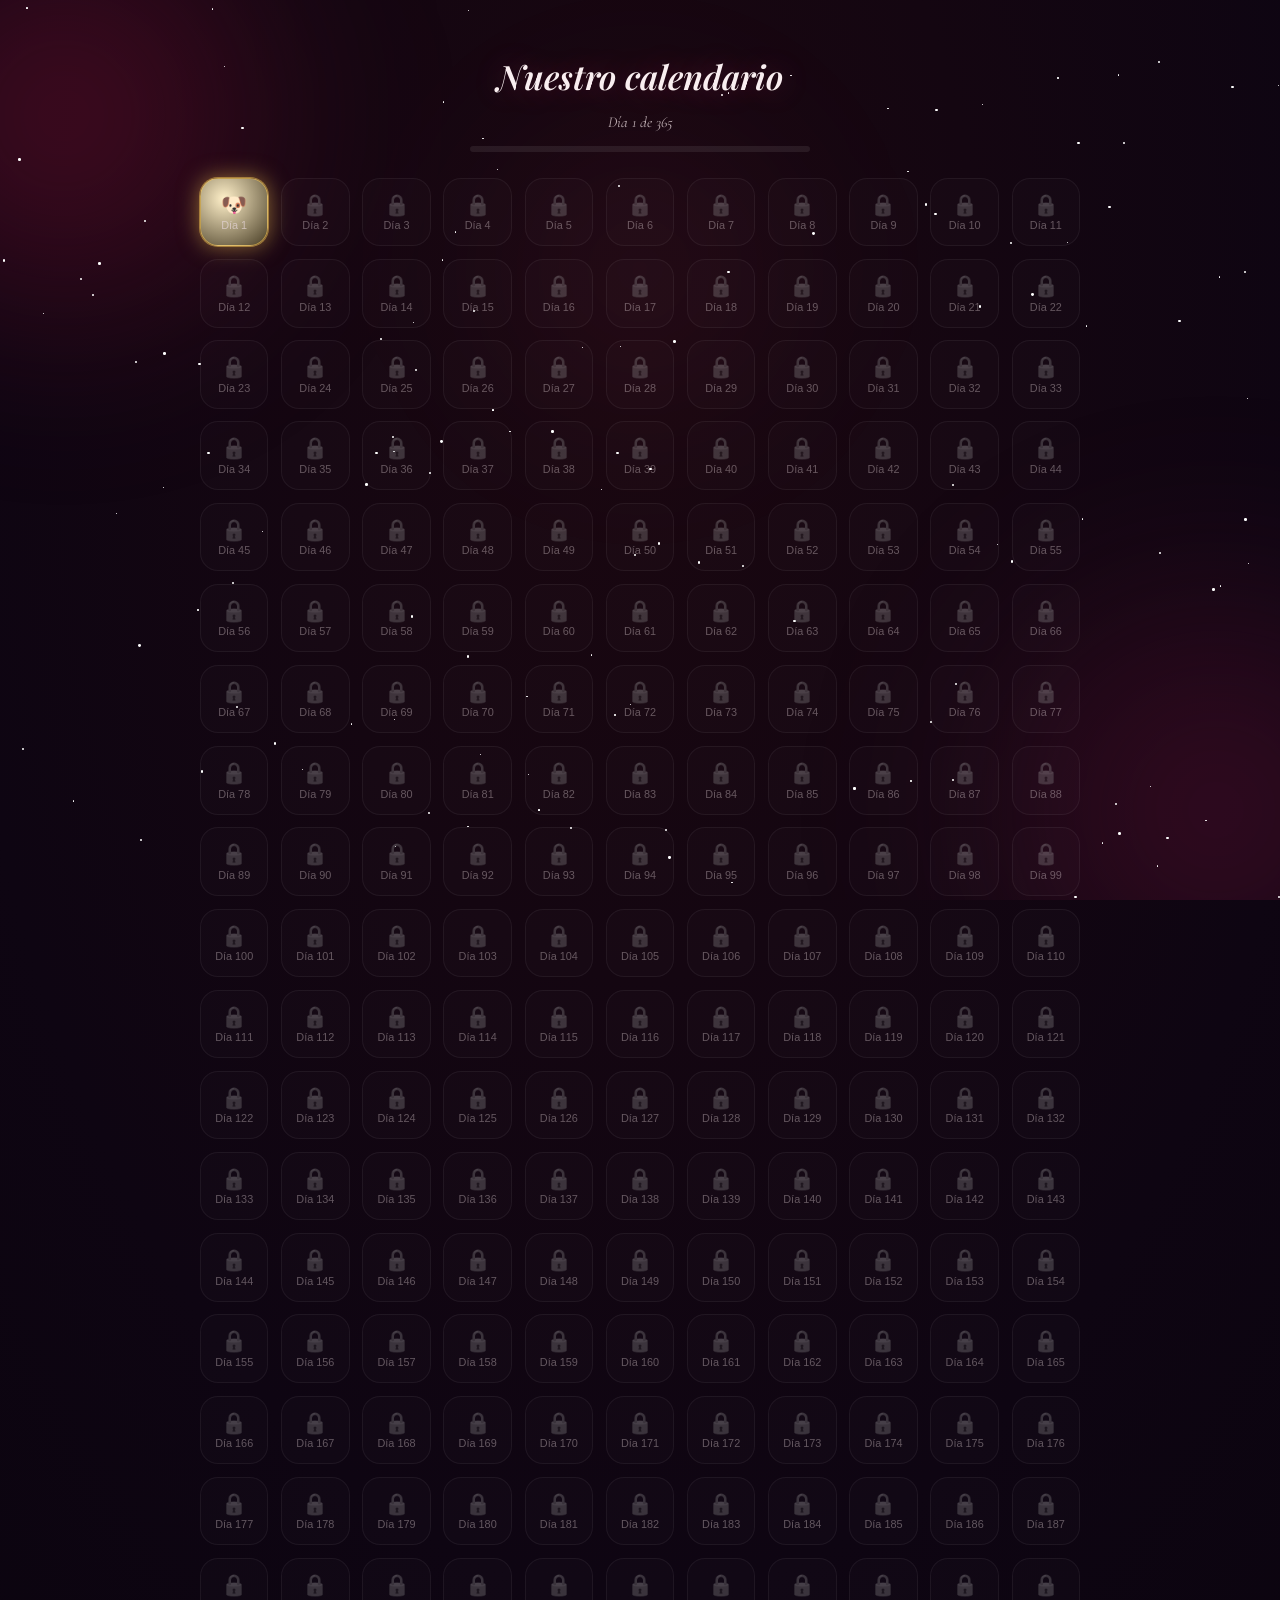
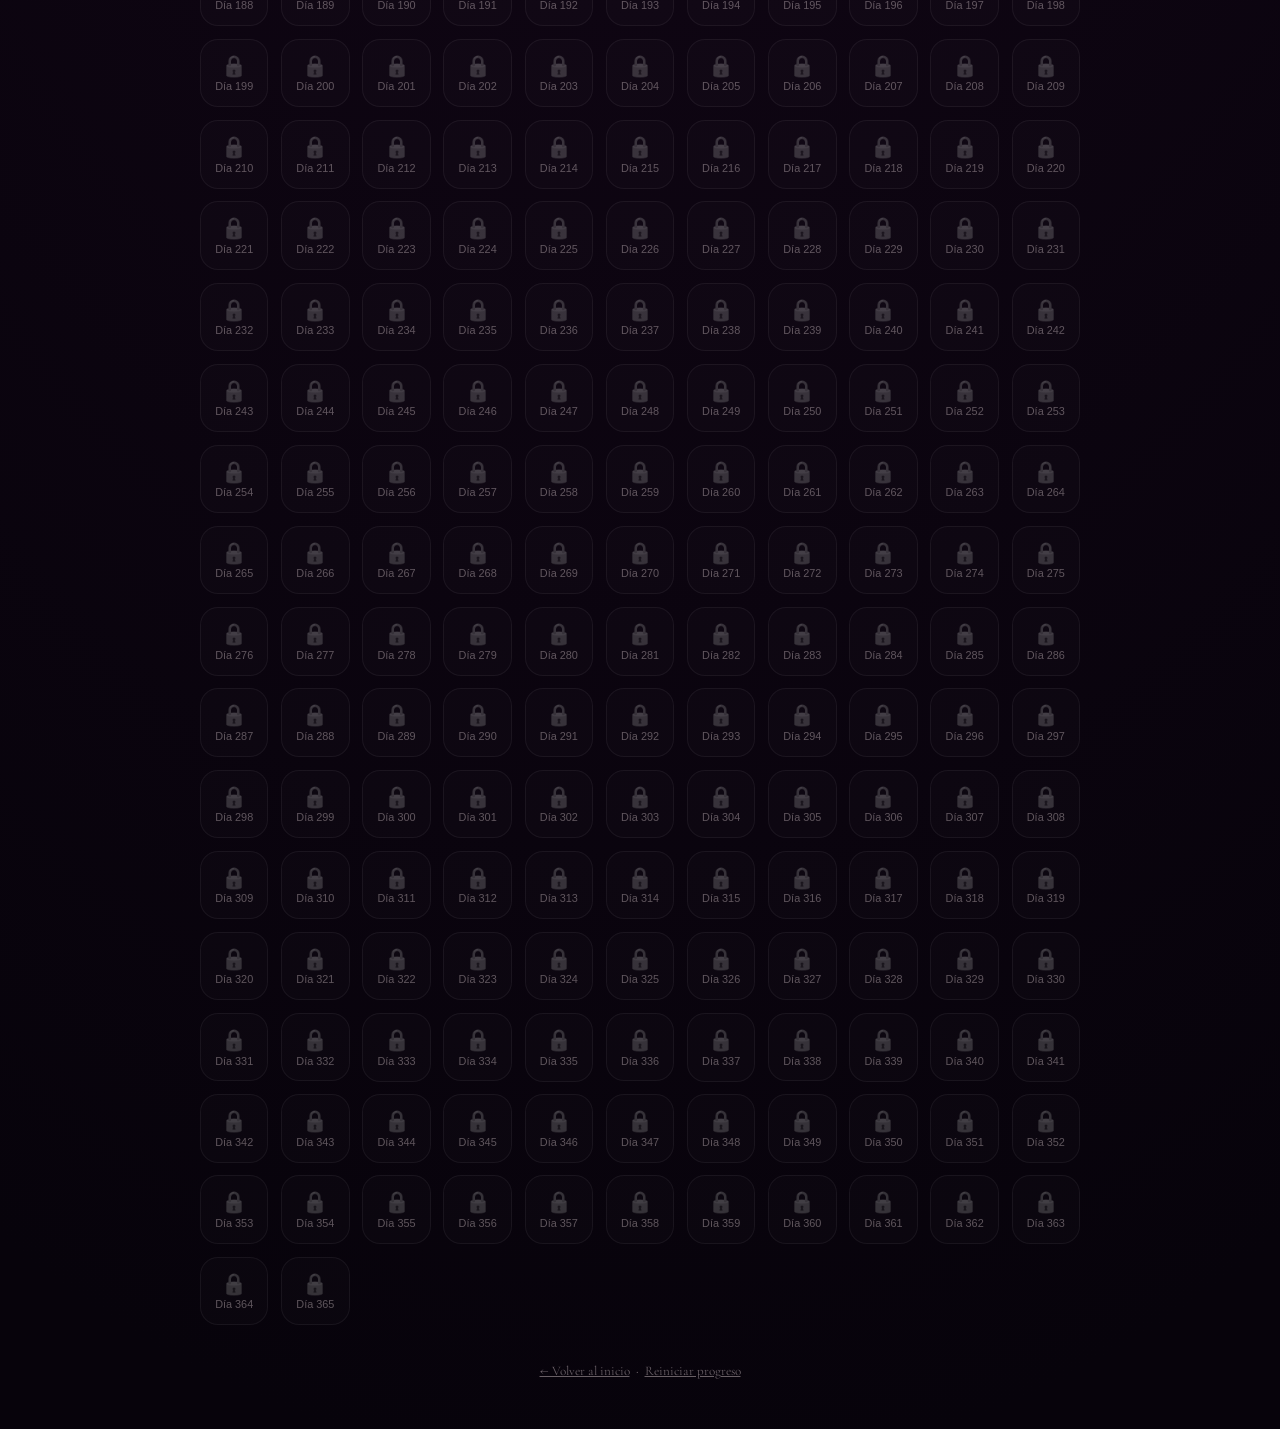
==== commit 1a8df4f9: "Última actualización de Valentina" ====
--- a/calendario.html
+++ b/calendario.html
@@ -58,9 +58,8 @@
     </div>
   </div>
 
-  <script src="catalogo-canciones.js?v=20260930-4"></script>
-  <script src="catalogo-musica-local.js?v=20260930-4"></script>
-  <script src="reproductor.js?v=20260930-4"></script>
+  <script src="catalogo-canciones.js"></script>
+  <script src="reproductor.js"></script>
   <script src="contenido-calendario.js"></script>
   <script src="comun.js"></script>
   <script src="script-calendario.js"></script>
--- a/style.css
+++ b/style.css
@@ -1,179 +1,143 @@
 /* =======================================================================
-   STYLE.CSS — versión inmersiva del calendario de 365 días
-   -----------------------------------------------------------------------
-   Paleta: noche profunda + vino + rosa + dorado.
-   La prioridad es que el texto tenga contraste real y que las animaciones
-   acompañen la experiencia sin competir con el contenido.
-   ======================================================================= */
-
+   RESET Y BASE
+   ======================================================================= */
 *, *::before, *::after { box-sizing: border-box; }
-html, body { margin: 0; padding: 0; min-height: 100%; }
-html { color-scheme: dark; scroll-behavior: smooth; }
-
-:root {
-  --bg-0: #050207;
-  --bg-1: #0b0610;
-  --bg-2: #170914;
-  --surface: rgba(21, 10, 20, .78);
-  --surface-strong: rgba(16, 7, 15, .94);
-  --ink-0: #fff8fa;
-  --ink-1: #eadfe3;
-  --ink-2: #cbbbc1;
+html, body { margin: 0; padding: 0; }
+
+:root{
+  --bg-0: #07030b;
+  --bg-1: #0e0512;
+  --ink-0: #f9eef0;
+  --ink-1: #e6d6da;
   --rosa: #ff5d8f;
-  --rosa-soft: #ffb7ce;
   --dorado: #f5c65d;
-  --line: rgba(255,255,255,.13);
-  --line-soft: rgba(255,255,255,.08);
-  --shadow: 0 24px 80px rgba(0,0,0,.48);
+
   --card-principal: var(--rosa);
   --card-suave: #ffd7e6;
   --card-oscuro: #2a0e1c;
 }
 
-::selection { background: rgba(255,93,143,.32); color: #fff; }
-
-body {
+body{
   min-height: 100svh;
-  overflow-x: hidden;
-  background:
-    radial-gradient(80% 70% at 50% -10%, rgba(142,26,73,.25), transparent 68%),
-    radial-gradient(60% 55% at 5% 100%, rgba(83,28,80,.20), transparent 72%),
-    linear-gradient(145deg, var(--bg-2), var(--bg-1) 45%, var(--bg-0));
+  background: radial-gradient(120% 90% at 50% 12%, #1a0710 0%, var(--bg-1) 45%, var(--bg-0) 100%);
   color: var(--ink-0);
   font-family: "Cormorant Garamond", Georgia, serif;
   position: relative;
-}
-
-body::before {
-  content: "";
-  position: fixed;
-  inset: 0;
-  z-index: 0;
-  pointer-events: none;
-  background-image:
-    radial-gradient(circle at 20% 20%, rgba(255,255,255,.035) 0 1px, transparent 1.5px),
-    radial-gradient(circle at 80% 70%, rgba(255,255,255,.025) 0 1px, transparent 1.5px);
-  background-size: 120px 120px, 170px 170px;
-  opacity: .45;
+  overflow-x: hidden;
 }
 
 a { color: inherit; }
-button, a { -webkit-tap-highlight-color: transparent; }
-button:focus-visible, a:focus-visible {
-  outline: 2px solid var(--dorado);
-  outline-offset: 4px;
-}
-
-/* =======================================================================
-   FONDO — cielo, brillos y partículas
-   ======================================================================= */
-.sky {
+
+/* =======================================================================
+   FONDO — cielo estrellado y resplandores (reutilizado en ambas páginas)
+   ======================================================================= */
+.sky{
   position: fixed;
   inset: 0;
   z-index: 0;
   overflow: hidden;
   pointer-events: none;
 }
-
-.glow {
+.glow{
   position: absolute;
   border-radius: 50%;
-  filter: blur(72px);
+  filter: blur(60px);
+  opacity: .5;
   mix-blend-mode: screen;
-  opacity: .48;
-  animation: glowBreath 12s ease-in-out infinite alternate;
-}
-
-.glow--1 {
-  width: 52vmax; height: 52vmax;
-  left: -22vmax; top: -18vmax;
-  background: radial-gradient(circle, rgba(132,20,60,.76), transparent 70%);
-}
-.glow--2 {
-  width: 54vmax; height: 54vmax;
-  right: -24vmax; bottom: -22vmax;
-  background: radial-gradient(circle, rgba(79,25,85,.68), transparent 70%);
-  animation-delay: -4s;
-}
-.glow--3 {
-  width: 38vmax; height: 38vmax;
-  left: 50%; top: 40%;
-  transform: translate(-50%, -50%);
-  background: radial-gradient(circle, rgba(255,93,143,.16), transparent 70%);
-  opacity: .55;
-  animation-delay: -8s;
-}
-
-@keyframes glowBreath {
-  from { transform: scale(.96); opacity: .38; }
-  to { transform: scale(1.06); opacity: .56; }
-}
-
-.stars { position: absolute; inset: 0; }
-.star {
+}
+.glow--1{ width: 46vmax; height: 46vmax; left: -18vmax; top: -14vmax; background: radial-gradient(circle, #7a1030, transparent 70%); }
+.glow--2{ width: 50vmax; height: 50vmax; right: -20vmax; bottom: -18vmax; background: radial-gradient(circle, #5a1030, transparent 70%); }
+.glow--3{ width: 34vmax; height: 34vmax; left: 50%; top: 30%; transform: translate(-50%, -50%); background: radial-gradient(circle, #ff5d8f22, transparent 70%); opacity: .4; }
+
+.stars{ position: absolute; inset: 0; }
+.star{
   position: absolute;
   border-radius: 50%;
   background: #fff;
-  box-shadow: 0 0 8px rgba(255,255,255,.55);
   animation: twinkle ease-in-out infinite;
 }
-@keyframes twinkle {
-  0%, 100% { opacity: var(--min-op, .12); transform: scale(1); }
-  50% { opacity: var(--max-op, .9); transform: scale(1.28); }
-}
-
-.petalo {
+@keyframes twinkle{
+  0%, 100% { opacity: var(--min-op, .15); transform: scale(1); }
+  50%      { opacity: var(--max-op, .9);  transform: scale(1.25); }
+}
+
+/* pétalos flotando muy despacio, decorativo, sutil */
+.petalo{
   position: absolute;
   top: -5%;
   font-size: 1.1rem;
-  opacity: .45;
+  opacity: .55;
   animation: caer linear infinite;
-  filter: drop-shadow(0 0 7px rgba(255,255,255,.18));
-}
-@keyframes caer {
-  0% { transform: translateY(0) translateX(0) rotate(0deg); }
+  filter: drop-shadow(0 0 6px rgba(255,255,255,.25));
+}
+@keyframes caer{
+  0%   { transform: translateY(0) translateX(0) rotate(0deg); }
   100% { transform: translateY(115vh) translateX(var(--drift, 40px)) rotate(360deg); }
 }
 
-.particula-vuelo {
+/* partículas que estallan al tocar el corazón o un día */
+.particula-vuelo{
   position: fixed;
   pointer-events: none;
-  z-index: 80;
-  animation: estallar .9s cubic-bezier(.16,.84,.44,1) forwards;
+  z-index: 30;
+  animation: estallar .9s ease-out forwards;
   will-change: transform, opacity;
 }
-@keyframes estallar {
-  0% { transform: translate(0,0) scale(.5); opacity: 1; }
-  100% { transform: translate(var(--tx),var(--ty)) scale(1.15); opacity: 0; }
-}
-
-/* =======================================================================
-   TIPOGRAFÍA
-   ======================================================================= */
-.titulo-grande {
+@keyframes estallar{
+  0%   { transform: translate(0, 0) scale(.5); opacity: 1; }
+  100% { transform: translate(var(--tx), var(--ty)) scale(1.15); opacity: 0; }
+}
+
+/* el corazón "responde" al toque antes de abrir la carta */
+.heart-big.abriendo{ animation: abrirCorazon .5s ease; }
+@keyframes abrirCorazon{
+  0%   { transform: scale(1); }
+  35%  { transform: scale(1.35) rotate(-4deg); }
+  60%  { transform: scale(.92) rotate(3deg); }
+  100% { transform: scale(1) rotate(0deg); }
+}
+
+/* texto de las cartas/tarjetas apareciendo con ritmo, no todo de golpe */
+@keyframes aparecerTexto{
+  from { opacity: 0; transform: translateY(10px); }
+  to   { opacity: 1; transform: translateY(0); }
+}
+.modal-body > *, #pasoContenido > *{
+  animation: aparecerTexto .55s ease both;
+}
+.modal-body > *:nth-child(1), #pasoContenido > *:nth-child(1){ animation-delay: .05s; }
+.modal-body > *:nth-child(2), #pasoContenido > *:nth-child(2){ animation-delay: .28s; }
+.modal-body > *:nth-child(3), #pasoContenido > *:nth-child(3){ animation-delay: .5s; }
+.modal-body > *:nth-child(4), #pasoContenido > *:nth-child(4){ animation-delay: .7s; }
+.modal-body > *:nth-child(5), #pasoContenido > *:nth-child(5){ animation-delay: .9s; }
+.modal-signature{ animation: aparecerTexto .55s ease both; animation-delay: 1s; }
+
+/* =======================================================================
+   TIPOGRAFÍA GENERAL
+   ======================================================================= */
+.titulo-grande{
   font-family: "Playfair Display", Georgia, serif;
   font-style: italic;
   font-weight: 600;
   text-align: center;
-  letter-spacing: -.025em;
-  text-shadow: 0 0 34px rgba(255,93,143,.22);
-}
-
-.pill {
+  text-shadow: 0 0 30px rgba(255, 93, 143, .3);
+}
+
+.pill{
   display: inline-block;
-  padding: .28rem .8rem;
+  padding: .25rem .8rem;
   border-radius: 999px;
   font-size: .78rem;
   letter-spacing: .04em;
-  border: 1px solid color-mix(in srgb, var(--card-principal) 48%, transparent);
+  border: 1px solid color-mix(in srgb, var(--card-principal) 45%, transparent);
   color: var(--card-principal);
-  background: color-mix(in srgb, var(--card-principal) 8%, transparent);
-}
-
-/* =======================================================================
-   PORTADA
-   ======================================================================= */
-.portada-scene {
+  opacity: .9;
+}
+
+/* =======================================================================
+   PORTADA — corazón central
+   ======================================================================= */
+.portada-scene{
   position: relative;
   z-index: 1;
   min-height: 100svh;
@@ -181,524 +145,429 @@
   flex-direction: column;
   align-items: center;
   justify-content: center;
-  gap: 1.35rem;
-  padding: 7vh 6vw;
+  gap: 1.6rem;
+  padding: 6vh 6vw;
   text-align: center;
-  isolation: isolate;
-}
-
-.portada-scene::before {
-  content: "";
-  position: absolute;
-  width: min(72vw, 520px);
-  aspect-ratio: 1;
-  border-radius: 50%;
-  background: radial-gradient(circle, rgba(255,93,143,.14), rgba(255,93,143,.035) 42%, transparent 70%);
-  filter: blur(4px);
-  z-index: -1;
-  animation: portadaAura 5s ease-in-out infinite;
-}
-
-@keyframes portadaAura {
-  0%,100% { transform: scale(.94); opacity: .72; }
-  50% { transform: scale(1.04); opacity: 1; }
-}
-
-.portada-titulo {
+}
+
+.portada-titulo{
+  font-size: clamp(1.6rem, 5.5vw, 2.6rem);
   margin: 0;
-  font-family: "Playfair Display", Georgia, serif;
-  font-size: clamp(1.55rem, 5vw, 2.45rem);
-  font-style: italic;
-  letter-spacing: .01em;
-  color: var(--ink-1);
-  text-shadow: 0 0 28px rgba(255,255,255,.12);
-}
-
-.heart-big {
-  position: relative;
+  opacity: .92;
+}
+
+.heart-big{
   background: none;
-  border: 0;
-  cursor: pointer;
-  font-size: clamp(5.2rem, 23vw, 9rem);
+  border: none;
+  cursor: pointer;
+  font-size: clamp(4.5rem, 22vw, 8rem);
   line-height: 1;
   color: var(--rosa);
-  padding: .2em;
-  filter: drop-shadow(0 0 22px rgba(255,93,143,.64)) drop-shadow(0 0 68px rgba(255,93,143,.28));
+  filter: drop-shadow(0 0 22px rgba(255,93,143,.55)) drop-shadow(0 0 55px rgba(255,93,143,.28));
   animation: latido 1.7s ease-in-out infinite;
-  transition: transform .22s ease, filter .22s ease;
-}
-
-.heart-big::after {
-  content: "";
-  position: absolute;
-  inset: 15%;
-  border: 1px solid rgba(255,183,206,.16);
-  border-radius: 50%;
-  transform: scale(1.5);
-  opacity: 0;
-  transition: opacity .3s ease, transform .5s ease;
-}
-
-.heart-big:hover, .heart-big:focus-visible {
-  transform: scale(1.07);
-  filter: drop-shadow(0 0 28px rgba(255,93,143,.82)) drop-shadow(0 0 80px rgba(255,93,143,.36));
-}
-.heart-big:hover::after, .heart-big:focus-visible::after { opacity: 1; transform: scale(1.75); }
-.heart-big:active { transform: scale(.94); }
-
-@keyframes latido {
-  0%,100% { transform: scale(1); }
-  15% { transform: scale(1.13); }
-  30% { transform: scale(1); }
-  45% { transform: scale(1.09); }
-  60% { transform: scale(1); }
-}
-
-.heart-big.abriendo { animation: abrirCorazon .5s ease; }
-@keyframes abrirCorazon {
-  0% { transform: scale(1); }
-  35% { transform: scale(1.34) rotate(-4deg); }
-  60% { transform: scale(.92) rotate(3deg); }
-  100% { transform: scale(1) rotate(0); }
-}
-
-.portada-hint {
-  margin: .15rem 0 0;
-  font-size: clamp(.98rem, 2.6vw, 1.12rem);
-  font-style: italic;
-  color: var(--ink-1);
-  opacity: .82;
-  transition: opacity .35s ease;
-}
-
-/* =======================================================================
-   MODAL COMPARTIDO
-   ======================================================================= */
-.modal-overlay {
+  transition: transform .2s ease;
+}
+.heart-big:hover, .heart-big:focus-visible{ transform: scale(1.06); }
+.heart-big:active{ transform: scale(.94); }
+
+@keyframes latido{
+  0%, 100% { transform: scale(1); }
+  15%      { transform: scale(1.14); }
+  30%      { transform: scale(1); }
+  45%      { transform: scale(1.1); }
+  60%      { transform: scale(1); }
+}
+
+.portada-hint{
+  font-size: clamp(.95rem, 2.6vw, 1.1rem);
+  font-style: italic;
+  color: var(--ink-1);
+  opacity: .75;
+}
+
+.portada-link-calendario{
+  margin-top: .5rem;
+  font-size: .95rem;
+  font-style: italic;
+  color: var(--dorado);
+  text-decoration: none;
+  opacity: .85;
+  border-bottom: 1px dashed color-mix(in srgb, var(--dorado) 50%, transparent);
+  padding-bottom: 2px;
+}
+.portada-link-calendario:hover{ opacity: 1; }
+
+/* =======================================================================
+   MODAL COMPARTIDO (carta inicial / día del calendario)
+   ======================================================================= */
+.modal-overlay{
   position: fixed;
   inset: 0;
-  z-index: 60;
+  z-index: 20;
   display: flex;
   align-items: center;
   justify-content: center;
-  padding: 4vh 4vw;
-  background: rgba(3,1,5,.80);
-  backdrop-filter: blur(12px) saturate(120%);
-  -webkit-backdrop-filter: blur(12px) saturate(120%);
+  padding: 5vh 5vw;
+  background: rgba(4, 2, 6, .74);
+  backdrop-filter: blur(6px);
   opacity: 0;
   visibility: hidden;
-  transition: opacity .32s ease, visibility .32s ease, background .7s ease;
-}
-.modal-overlay.is-open { opacity: 1; visibility: visible; }
-
-.modal-overlay.modo-manana {
-  background:
-    radial-gradient(circle at 50% 15%, rgba(255,185,94,.24), transparent 38%),
-    linear-gradient(160deg, rgba(255,183,94,.12), rgba(255,110,120,.08) 45%, rgba(3,1,5,.84) 90%);
-}
-.modal-overlay.modo-noche {
-  background:
-    radial-gradient(circle at 50% 12%, rgba(94,76,190,.18), transparent 38%),
-    linear-gradient(160deg, rgba(70,50,160,.16), rgba(10,8,30,.28) 45%, rgba(3,1,5,.9) 90%);
-}
-
-.paso-decoracion {
+  transition: opacity .3s ease, visibility .3s ease, background 1.1s ease;
+}
+.modal-overlay.is-open{ opacity: 1; visibility: visible; }
+
+/* ---- "Buenos días": el fondo del overlay se calienta un poco ---- */
+.modal-overlay.modo-manana{
+  background: linear-gradient(160deg, rgba(255,183,94,.22), rgba(255,110,120,.16) 45%, rgba(4,2,6,.74) 85%);
+}
+
+/* ---- "Buenas noches": el fondo se profundiza, mas estrellado ---- */
+.modal-overlay.modo-noche{
+  background: linear-gradient(160deg, rgba(70,50,160,.26), rgba(10,8,30,.5) 45%, rgba(4,2,6,.82) 85%);
+}
+
+/* decoracion de sol/luna detras de la tarjeta, sutil, no compite con el texto */
+.paso-decoracion{
   position: absolute;
-  top: 50%; left: 50%;
-  transform: translate(-50%,-50%);
+  top: 50%;
+  left: 50%;
+  transform: translate(-50%, -50%);
   font-size: 13rem;
   line-height: 1;
   opacity: 0;
   pointer-events: none;
   z-index: -1;
-  filter: blur(1px) drop-shadow(0 0 35px rgba(255,255,255,.08));
+  filter: blur(1px);
   transition: opacity 1s ease, transform 1.2s ease;
 }
 .modal-overlay.modo-manana .paso-decoracion,
-.modal-overlay.modo-noche .paso-decoracion {
-  opacity: .14;
-  transform: translate(-50%,-50%) scale(1);
+.modal-overlay.modo-noche .paso-decoracion{
+  opacity: .16;
+  transform: translate(-50%, -50%) scale(1);
   animation: flotarDecoracion 8s ease-in-out infinite;
 }
-@keyframes flotarDecoracion {
-  0%,100% { transform: translate(-50%,-50%) scale(1) rotate(0); }
-  50% { transform: translate(-50%,-52%) scale(1.04) rotate(3deg); }
-}
-
-.modal-card {
+@keyframes flotarDecoracion{
+  0%, 100% { transform: translate(-50%, -50%) scale(1) rotate(0deg); }
+  50%      { transform: translate(-50%, -52%) scale(1.04) rotate(3deg); }
+}
+@media (max-width: 560px){
+  .paso-decoracion{ font-size: 8rem; }
+}
+@media (prefers-reduced-motion: reduce){
+  .paso-decoracion{ animation: none !important; }
+}
+.modal-card{
   position: relative;
-  width: min(94vw, 560px);
-  max-height: min(88svh, 820px);
+  width: min(94vw, 480px);
+  max-height: 86vh;
   overflow-y: auto;
-  padding: 2.45rem 2rem 1.65rem;
-  border-radius: 28px;
+  padding: 2.4rem 1.9rem 2rem;
+  border-radius: 22px;
   text-align: left;
-  background:
-    linear-gradient(145deg, color-mix(in srgb, var(--card-oscuro) 96%, black), rgba(5,3,10,.97) 78%),
-    radial-gradient(circle at 20% 0%, color-mix(in srgb, var(--card-principal) 18%, transparent), transparent 50%);
-  border: 1px solid color-mix(in srgb, var(--card-principal) 54%, rgba(255,255,255,.08));
-  box-shadow:
-    0 0 0 1px color-mix(in srgb, var(--card-principal) 16%, transparent) inset,
-    0 26px 90px rgba(0,0,0,.64),
-    0 0 75px -16px color-mix(in srgb, var(--card-principal) 62%, transparent);
-  transform: translateY(22px) scale(.975);
+  background: linear-gradient(160deg, color-mix(in srgb, var(--card-oscuro) 92%, black 0%), #05030a 85%);
+  border: 1px solid color-mix(in srgb, var(--card-principal) 55%, transparent);
+  box-shadow: 0 0 0 1px color-mix(in srgb, var(--card-principal) 25%, transparent) inset,
+              0 20px 60px rgba(0,0,0,.55),
+              0 0 60px -10px color-mix(in srgb, var(--card-principal) 65%, transparent);
+  transform: translateY(18px) scale(.97);
   opacity: 0;
-  transition: transform .38s cubic-bezier(.2,.8,.2,1), opacity .35s ease;
-  scrollbar-width: thin;
-  scrollbar-color: rgba(255,255,255,.18) transparent;
-}
-.modal-overlay.is-open .modal-card { transform: translateY(0) scale(1); opacity: 1; }
-.modal-card::-webkit-scrollbar { width: 7px; }
-.modal-card::-webkit-scrollbar-thumb { background: rgba(255,255,255,.17); border-radius: 999px; }
-
-.modal-close {
+  transition: transform .35s ease, opacity .35s ease;
+}
+.modal-overlay.is-open .modal-card{ transform: translateY(0) scale(1); opacity: 1; }
+
+.modal-close{
   position: absolute;
-  top: .95rem; right: .95rem;
-  width: 2.25rem; height: 2.25rem;
+  top: 1rem; right: 1rem;
+  width: 2.1rem; height: 2.1rem;
   border-radius: 50%;
-  border: 1px solid rgba(255,255,255,.15);
-  background: rgba(255,255,255,.045);
-  color: var(--ink-1);
-  font-size: .95rem;
+  border: 1px solid rgba(255,255,255,.18);
+  background: rgba(255,255,255,.04);
+  color: var(--ink-1);
+  font-size: 1rem;
   cursor: pointer;
   display: flex; align-items: center; justify-content: center;
-  transition: background .2s ease, transform .2s ease, border-color .2s ease;
-}
-.modal-close:hover { background: rgba(255,255,255,.11); transform: rotate(90deg); border-color: rgba(255,255,255,.28); }
-
-.modal-icon {
+  transition: background .2s ease, transform .2s ease;
+}
+.modal-close:hover{ background: rgba(255,255,255,.12); transform: rotate(90deg); }
+
+.modal-icon{
   display: block;
-  font-size: 2.75rem;
-  margin-bottom: .35rem;
-  filter: drop-shadow(0 0 15px color-mix(in srgb, var(--card-principal) 68%, transparent));
-}
-.modal-chip {
-  margin: 0 0 .7rem;
+  font-size: 2.6rem;
+  margin-bottom: .5rem;
+  filter: drop-shadow(0 0 14px color-mix(in srgb, var(--card-principal) 70%, transparent));
+}
+.modal-chip{
+  font-size: .8rem;
+  letter-spacing: .04em;
+  color: var(--card-principal);
+  opacity: .9;
+  margin: 0 0 .8rem;
+}
+.modal-title{
   font-family: "Playfair Display", Georgia, serif;
-  font-size: .82rem;
-  letter-spacing: .06em;
+  font-style: italic;
+  font-weight: 600;
+  font-size: clamp(1.4rem, 5vw, 1.8rem);
+  color: var(--ink-0);
+  margin: 0 0 .9rem;
+}
+.modal-body p{
+  font-size: clamp(1.02rem, 3vw, 1.14rem);
+  line-height: 1.65;
+  color: var(--ink-1);
+  margin: 0 0 1rem;
+}
+.modal-detalle{
+  font-style: italic;
+  font-size: .96rem;
   color: var(--card-principal);
-  opacity: .94;
-}
-.modal-title {
-  font-family: "Playfair Display", Georgia, serif;
-  font-style: italic;
-  font-weight: 600;
-  font-size: clamp(1.55rem, 5vw, 2rem);
-  line-height: 1.15;
-  color: var(--ink-0);
-  margin: 0 0 1rem;
-}
-
-.modal-body p, #pasoContenido p {
-  font-size: clamp(1.03rem, 2.7vw, 1.18rem);
-  line-height: 1.7;
-  color: var(--ink-1);
-  margin: 0 0 1rem;
-}
-.modal-detalle {
-  font-style: italic;
-  font-size: 1rem !important;
-  color: var(--card-principal) !important;
-  margin: .25rem 0 1.15rem !important;
-  padding: .75rem .9rem;
-  border-left: 2px solid color-mix(in srgb, var(--card-principal) 62%, transparent);
-  background: color-mix(in srgb, var(--card-principal) 6%, transparent);
-  border-radius: 0 12px 12px 0;
-}
-.modal-imagen {
-  width: 100%;
-  margin: .3rem 0 1.15rem;
-  border-radius: 17px;
+  opacity: .95;
+  margin: .2rem 0 1.2rem;
+  padding-left: .7rem;
+  border-left: 2px solid color-mix(in srgb, var(--card-principal) 50%, transparent);
+}
+.modal-imagen{
+  margin: .3rem 0 1.2rem;
+  border-radius: 14px;
+  max-width: 100%;
   display: block;
-  border: 1px solid rgba(255,255,255,.08);
-}
-.modal-cancion {
+}
+.modal-cancion{
   display: inline-flex;
   align-items: center;
-  gap: .45rem;
-  font-size: .92rem;
+  gap: .4rem;
+  font-size: .9rem;
   color: var(--dorado);
   text-decoration: none;
-  border: 1px solid color-mix(in srgb, var(--dorado) 48%, transparent);
-  background: color-mix(in srgb, var(--dorado) 7%, transparent);
+  border: 1px solid color-mix(in srgb, var(--dorado) 45%, transparent);
   border-radius: 999px;
-  padding: .42rem .95rem;
-  margin-bottom: .4rem;
-  transition: transform .2s ease, background .2s ease;
-}
-.modal-cancion:hover { transform: translateY(-1px); background: color-mix(in srgb, var(--dorado) 14%, transparent); }
-.modal-signature {
-  margin: 1.1rem 0 0;
+  padding: .35rem .9rem;
+  margin-bottom: 1rem;
+}
+.modal-signature{
+  margin: 1rem 0 0;
   text-align: right;
   font-style: italic;
   color: var(--card-principal);
-  font-size: 1.05rem;
-}
-
-@keyframes aparecerTexto {
-  from { opacity: 0; transform: translateY(10px); }
-  to { opacity: 1; transform: translateY(0); }
-}
-.modal-body > *, #pasoContenido > * { animation: aparecerTexto .55s ease both; }
-.modal-body > *:nth-child(1), #pasoContenido > *:nth-child(1) { animation-delay: .05s; }
-.modal-body > *:nth-child(2), #pasoContenido > *:nth-child(2) { animation-delay: .18s; }
-.modal-body > *:nth-child(3), #pasoContenido > *:nth-child(3) { animation-delay: .31s; }
-.modal-body > *:nth-child(4), #pasoContenido > *:nth-child(4) { animation-delay: .44s; }
-.modal-body > *:nth-child(5), #pasoContenido > *:nth-child(5) { animation-delay: .57s; }
-.modal-signature { animation: aparecerTexto .55s ease both; animation-delay: .68s; }
-
-.modal-steps {
+  font-size: 1.02rem;
+}
+
+.modal-steps{
   display: flex;
   justify-content: center;
-  gap: .45rem;
-  margin: 0 0 1.2rem;
-}
-.modal-steps__dot {
+  gap: .4rem;
+  margin: 0 0 1.3rem;
+}
+.modal-steps__dot{
   width: 7px; height: 7px;
   border-radius: 50%;
-  background: color-mix(in srgb, var(--card-principal) 28%, transparent);
-  transition: background .2s ease, transform .2s ease, box-shadow .2s ease;
-}
-.modal-steps__dot.is-active {
+  background: color-mix(in srgb, var(--card-principal) 30%, transparent);
+  transition: background .2s ease, transform .2s ease;
+}
+.modal-steps__dot.is-active{
   background: var(--card-principal);
-  transform: scale(1.35);
-  box-shadow: 0 0 10px color-mix(in srgb, var(--card-principal) 60%, transparent);
-}
-
-/* =======================================================================
-   BOTONES
-   ======================================================================= */
-.modal-actions {
+  transform: scale(1.3);
+}
+
+.modal-actions{
   display: flex;
   flex-wrap: wrap;
   justify-content: space-between;
   align-items: center;
-  gap: .65rem;
-  margin-top: 1.35rem;
-  padding-top: .9rem;
-  border-top: 1px solid rgba(255,255,255,.07);
-}
-.modal-actions .btn { flex: 1 1 auto; min-width: 8rem; }
-
-.btn {
+  gap: .6rem;
+  margin-top: 1.4rem;
+}
+.modal-actions .btn{ flex: 1 1 auto; min-width: 8rem; }
+
+.btn{
   font-family: "Cormorant Garamond", Georgia, serif;
   font-size: 1rem;
   font-style: italic;
-  font-weight: 600;
   border-radius: 999px;
-  padding: .62rem 1.35rem;
-  border: 1px solid color-mix(in srgb, var(--card-principal) 56%, transparent);
-  background: color-mix(in srgb, var(--card-principal) 13%, transparent);
+  padding: .55rem 1.3rem;
+  border: 1px solid color-mix(in srgb, var(--card-principal) 55%, transparent);
+  background: color-mix(in srgb, var(--card-principal) 14%, transparent);
   color: var(--ink-0);
   cursor: pointer;
   text-decoration: none;
   text-align: center;
-  transition: background .2s ease, transform .15s ease, box-shadow .2s ease;
-}
-.btn:hover {
-  background: color-mix(in srgb, var(--card-principal) 23%, transparent);
-  transform: translateY(-1px);
-  box-shadow: 0 8px 24px rgba(0,0,0,.2);
-}
-.btn:active { transform: translateY(0); }
-.btn--ghost { background: rgba(255,255,255,.025); border-color: rgba(255,255,255,.16); color: var(--ink-1); }
-.btn--ghost:hover { background: rgba(255,255,255,.075); }
-.btn--full { width: 100%; text-align: center; justify-content: center; }
-
-/* =======================================================================
-   CALENDARIO
-   ======================================================================= */
-.calendario-scene {
+  transition: background .2s ease, transform .15s ease;
+}
+.btn:hover{ background: color-mix(in srgb, var(--card-principal) 26%, transparent); transform: translateY(-1px); }
+.btn:active{ transform: translateY(0); }
+.btn--ghost{
+  background: none;
+  border-color: rgba(255,255,255,.18);
+  color: var(--ink-1);
+}
+.btn--ghost:hover{ background: rgba(255,255,255,.06); }
+.btn--full{ width: 100%; text-align: center; justify-content: center; }
+
+.modal-card::-webkit-scrollbar{ width: 6px; }
+.modal-card::-webkit-scrollbar-thumb{ background: rgba(255,255,255,.15); border-radius: 6px; }
+
+/* =======================================================================
+   CALENDARIO — cuadrícula de 50 días
+   ======================================================================= */
+.calendario-scene{
   position: relative;
   z-index: 1;
   min-height: 100svh;
-  padding: clamp(2.6rem, 7vh, 5rem) 4vw 4rem;
+  padding: 6vh 5vw 4vh;
   display: flex;
   flex-direction: column;
   align-items: center;
 }
 
-.calendario-header {
-  width: min(980px, 100%);
+.calendario-header{
   text-align: center;
-  margin-bottom: 1.8rem;
-  padding: 1.35rem 1.5rem 1.45rem;
-  border: 1px solid rgba(255,255,255,.09);
-  border-radius: 26px;
-  background: linear-gradient(145deg, rgba(255,255,255,.045), rgba(255,255,255,.018));
-  box-shadow: 0 18px 50px rgba(0,0,0,.22);
-  backdrop-filter: blur(10px);
-}
-.calendario-titulo {
-  font-size: clamp(1.8rem, 5vw, 2.65rem);
-  margin: 0 0 .35rem;
-}
-.calendario-progreso {
-  margin: 0;
-  font-size: 1rem;
-  font-style: italic;
-  color: var(--ink-1);
-  opacity: .92;
-}
-.barra-progreso {
-  width: min(440px, 88vw);
-  height: 8px;
+  margin-bottom: 1.6rem;
+}
+.calendario-titulo{
+  font-size: clamp(1.5rem, 5vw, 2.1rem);
+  margin: 0 0 .4rem;
+}
+.calendario-progreso{
+  font-size: .95rem;
+  font-style: italic;
+  color: var(--ink-1);
+  opacity: .8;
+}
+.barra-progreso{
+  width: min(340px, 80vw);
+  height: 6px;
   border-radius: 999px;
-  background: rgba(255,255,255,.075);
-  margin: .85rem auto 0;
+  background: rgba(255,255,255,.08);
+  margin: .7rem auto 0;
   overflow: hidden;
-  box-shadow: inset 0 0 0 1px rgba(255,255,255,.04);
-}
-.barra-progreso__relleno {
+}
+.barra-progreso__relleno{
   height: 100%;
-  min-width: 0;
-  border-radius: inherit;
-  background: linear-gradient(90deg, var(--rosa), #ff8cad 48%, var(--dorado));
-  box-shadow: 0 0 16px rgba(255,93,143,.3);
-  transition: width .55s cubic-bezier(.2,.8,.2,1);
-}
-
-.dias-grid {
+  border-radius: 999px;
+  background: linear-gradient(90deg, var(--rosa), var(--dorado));
+  transition: width .4s ease;
+}
+
+.dias-grid{
   display: grid;
-  grid-template-columns: repeat(auto-fill, minmax(72px, 1fr));
-  gap: .7rem;
-  width: min(1060px, 100%);
-}
-
-.dia-nodo {
+  grid-template-columns: repeat(auto-fill, minmax(64px, 1fr));
+  gap: .8rem;
+  width: min(880px, 100%);
+}
+
+.dia-nodo{
   position: relative;
   aspect-ratio: 1;
-  min-width: 0;
-  border-radius: 17px;
-  border: 1px solid rgba(255,255,255,.09);
-  background:
-    radial-gradient(circle at 30% 20%, rgba(255,255,255,.055), transparent 48%),
-    rgba(255,255,255,.018);
+  border-radius: 18px;
+  border: 1px solid rgba(255,255,255,.1);
+  background: rgba(255,255,255,.03);
   display: flex;
   flex-direction: column;
   align-items: center;
   justify-content: center;
-  gap: .2rem;
-  color: var(--ink-1);
-  font-family: "Cormorant Garamond", Georgia, serif;
-  font-size: .74rem;
+  gap: .15rem;
   cursor: default;
-  transition: transform .18s ease, box-shadow .2s ease, background .2s ease, border-color .2s ease, opacity .2s ease;
-}
-.dia-nodo__numero { font-size: .7rem; opacity: .78; }
-.dia-nodo__icono { font-size: 1.38rem; line-height: 1; }
-
-.dia-nodo.esta-bloqueado {
-  opacity: .34;
+  color: var(--ink-1);
+  font-size: .72rem;
+  transition: transform .18s ease, box-shadow .18s ease, background .18s ease;
+}
+.dia-nodo__numero{ font-size: .68rem; opacity: .7; }
+.dia-nodo__icono{ font-size: 1.3rem; }
+
+.dia-nodo.esta-bloqueado{
+  opacity: .55;
   cursor: not-allowed;
-  filter: saturate(.6);
-}
-.dia-nodo.esta-bloqueado .dia-nodo__icono { filter: grayscale(1); opacity: .65; }
-
-.dia-nodo.esta-actual {
-  cursor: pointer;
-  background: radial-gradient(circle at 35% 25%, var(--item-suave, #fff), var(--item-oscuro, #200) 115%);
-  border-color: color-mix(in srgb, var(--item-color, #fff) 68%, transparent);
-  color: #fff;
-  box-shadow:
-    0 0 0 1px color-mix(in srgb, var(--item-color, #fff) 30%, transparent),
-    0 0 28px color-mix(in srgb, var(--item-color, #fff) 44%, transparent);
-  animation: respirar 2.6s ease-in-out infinite;
-}
-.dia-nodo.esta-actual:hover { transform: translateY(-3px) scale(1.03); }
-
-.dia-nodo.esta-completado {
-  cursor: pointer;
-  background: radial-gradient(circle at 35% 25%, color-mix(in srgb, var(--item-suave, #fff) 62%, transparent), var(--item-oscuro, #200) 128%);
-  border-color: color-mix(in srgb, var(--item-color, #fff) 42%, transparent);
-}
-.dia-nodo.esta-completado:hover {
-  transform: translateY(-3px);
-  border-color: color-mix(in srgb, var(--item-color, #fff) 72%, transparent);
-  box-shadow: 0 12px 30px rgba(0,0,0,.28), 0 0 20px color-mix(in srgb, var(--item-color, #fff) 24%, transparent);
-}
-
-@keyframes respirar {
-  0%,100% { transform: scale(1); }
-  50% { transform: scale(1.045); }
-}
-
-.dia-nodo__check {
+}
+.dia-nodo.esta-bloqueado .dia-nodo__icono{ filter: grayscale(1); opacity: .5; }
+
+.dia-nodo.esta-actual{
+  cursor: pointer;
+  background: radial-gradient(circle at 35% 30%, var(--item-suave, #fff), var(--item-oscuro, #200) 120%);
+  border-color: color-mix(in srgb, var(--item-color, #fff) 60%, transparent);
+  box-shadow: 0 0 0 1px color-mix(in srgb, var(--item-color, #fff) 50%, transparent),
+              0 0 22px color-mix(in srgb, var(--item-color, #fff) 55%, transparent);
+  animation: respirar 2.4s ease-in-out infinite;
+}
+@keyframes respirar{
+  0%, 100% { transform: scale(1); }
+  50%      { transform: scale(1.05); }
+}
+
+.dia-nodo.esta-completado{
+  cursor: pointer;
+  background: radial-gradient(circle at 35% 30%, color-mix(in srgb, var(--item-suave, #fff) 55%, transparent), var(--item-oscuro, #200) 130%);
+  border-color: color-mix(in srgb, var(--item-color, #fff) 35%, transparent);
+}
+.dia-nodo.esta-completado:hover{ transform: translateY(-2px); }
+.dia-nodo__check{
   position: absolute;
   top: -6px; right: -6px;
-  width: 1.2rem; height: 1.2rem;
+  width: 1.15rem; height: 1.15rem;
   border-radius: 50%;
   background: var(--item-color, var(--rosa));
   color: #1a0510;
-  font-size: .72rem;
-  font-weight: 700;
+  font-size: .7rem;
   display: flex; align-items: center; justify-content: center;
-  box-shadow: 0 5px 14px rgba(0,0,0,.42);
-}
-
-.calendario-footer {
-  margin: 2.6rem 0 0;
+  box-shadow: 0 0 8px rgba(0,0,0,.4);
+}
+
+.calendario-footer{
+  margin-top: 2.4rem;
   text-align: center;
-  font-size: .9rem;
-  color: var(--ink-2);
-  opacity: .88;
-}
-.calendario-footer a {
-  color: var(--ink-1);
-  text-decoration: none;
-  border-bottom: 1px dashed rgba(255,255,255,.25);
-  padding-bottom: 2px;
-  cursor: pointer;
-  transition: color .2s ease, border-color .2s ease;
-}
-.calendario-footer a:hover { color: var(--dorado); border-color: var(--dorado); }
-
-/* =======================================================================
-   REPRODUCTOR — barra + iframe oficial de YouTube
-   ======================================================================= */
-.reproductor-barra {
+  font-size: .82rem;
+  color: var(--ink-1);
+  opacity: .55;
+}
+.calendario-footer a{
+  color: var(--ink-1);
+  text-decoration: underline;
+  opacity: .8;
+  cursor: pointer;
+}
+
+/* =======================================================================
+   REPRODUCTOR DE MÚSICA — barra flotante "sonando ahora"
+   ======================================================================= */
+.reproductor-barra{
   position: fixed;
   left: 1rem;
   bottom: 1rem;
-  z-index: 75;
-  display: flex;
-  align-items: center;
-  gap: .55rem;
-  width: min(390px, calc(100vw - 2rem));
-  padding: .55rem .65rem;
-  border-radius: 18px;
-  background: rgba(15,7,14,.84);
-  backdrop-filter: blur(16px) saturate(125%);
-  -webkit-backdrop-filter: blur(16px) saturate(125%);
-  border: 1px solid rgba(255,255,255,.12);
-  box-shadow: 0 14px 40px rgba(0,0,0,.46), 0 0 28px rgba(255,93,143,.08);
+  z-index: 16;
+  display: flex;
+  align-items: center;
+  gap: .6rem;
+  padding: .5rem .8rem;
+  border-radius: 999px;
+  background: rgba(20,8,16,.72);
+  backdrop-filter: blur(6px);
+  border: 1px solid rgba(255,255,255,.14);
+  box-shadow: 0 6px 20px rgba(0,0,0,.4);
+  max-width: min(78vw, 320px);
   opacity: 0;
-  transform: translateY(14px);
+  transform: translateY(10px);
   pointer-events: none;
-  transition: opacity .3s ease, transform .3s ease, border-color .2s ease;
-}
-.reproductor-barra.is-visible { opacity: 1; transform: translateY(0); pointer-events: auto; }
-.reproductor-barra.is-error { border-color: rgba(255,140,140,.35); }
-
-.reproductor-btn {
-  flex: 0 0 auto;
-  width: 2.05rem; height: 2.05rem;
+  transition: opacity .3s ease, transform .3s ease;
+}
+.reproductor-barra.is-visible{
+  opacity: 1;
+  transform: translateY(0);
+  pointer-events: auto;
+}
+.reproductor-btn{
+  flex-shrink: 0;
+  width: 1.9rem; height: 1.9rem;
   border-radius: 50%;
-  border: 1px solid rgba(255,255,255,.16);
-  background: rgba(255,255,255,.055);
+  border: 1px solid rgba(255,255,255,.18);
+  background: rgba(255,255,255,.06);
   color: var(--ink-0);
-  font-size: .84rem;
+  font-size: .85rem;
   cursor: pointer;
   display: flex; align-items: center; justify-content: center;
-  transition: background .2s ease, transform .15s ease;
-}
-.reproductor-btn:hover { background: rgba(255,255,255,.13); transform: translateY(-1px); }
-.reproductor-btn:active { transform: translateY(0); }
-.reproductor-info {
-  min-width: 0;
-  flex: 1 1 auto;
-  font-size: .87rem;
+  transition: background .2s ease;
+}
+.reproductor-btn:hover{ background: rgba(255,255,255,.14); }
+.reproductor-info{
+  font-size: .82rem;
   font-style: italic;
   color: var(--ink-1);
   white-space: nowrap;
@@ -706,56 +575,16 @@
   text-overflow: ellipsis;
 }
 
-/* YouTube exige un reproductor con dimensiones reales. Se deja como una
-   pequeña ventana atmosférica, sin controles superpuestos a la interfaz. */
-.yt-reproductor-host {
-  position: fixed;
-  right: 1rem;
-  bottom: 4.9rem;
-  width: 200px;
-  height: 200px;
-  z-index: 12;
-  overflow: hidden;
-  border-radius: 18px;
-  opacity: .055;
-  pointer-events: none;
-  box-shadow: 0 18px 45px rgba(0,0,0,.38);
-  border: 1px solid rgba(255,255,255,.08);
-  transition: opacity .3s ease;
-}
-
-/* =======================================================================
-   RESPONSIVE
-   ======================================================================= */
-@media (max-width: 720px) {
-  .calendario-scene { padding-left: 2.8vw; padding-right: 2.8vw; }
-  .dias-grid { grid-template-columns: repeat(auto-fill, minmax(58px, 1fr)); gap: .48rem; }
-  .dia-nodo { border-radius: 14px; font-size: .68rem; }
-  .dia-nodo__icono { font-size: 1.18rem; }
-  .dia-nodo__numero { font-size: .62rem; }
-  .calendario-header { border-radius: 21px; padding: 1.1rem 1rem 1.2rem; }
-  .modal-card { width: min(95vw, 560px); padding: 2.2rem 1.35rem 1.4rem; border-radius: 23px; }
-  .modal-overlay { padding: 2.5vh 2.5vw; }
-  .paso-decoracion { font-size: 8rem; }
-  .reproductor-barra { left: .6rem; bottom: .6rem; width: calc(100vw - 1.2rem); }
-  .yt-reproductor-host { right: .6rem; bottom: 4.5rem; opacity: .035; transform: scale(.75); transform-origin: bottom right; }
-}
-
-@media (max-width: 430px) {
-  .portada-scene { gap: 1rem; }
-  .heart-big { font-size: clamp(5rem, 27vw, 7rem); }
-  .dias-grid { grid-template-columns: repeat(6, minmax(0, 1fr)); }
-  .dia-nodo { aspect-ratio: .94; }
-  .modal-actions .btn { min-width: 0; }
-  .reproductor-info { font-size: .78rem; }
-}
-
-@media (prefers-reduced-motion: reduce) {
-  html { scroll-behavior: auto; }
-  *, *::before, *::after {
-    animation-duration: .01ms !important;
-    animation-iteration-count: 1 !important;
-    transition-duration: .01ms !important;
-    scroll-behavior: auto !important;
-  }
-}
+@media (max-width: 480px){
+  .reproductor-barra{ left: .6rem; bottom: .6rem; max-width: 70vw; }
+  .reproductor-info{ font-size: .74rem; }
+}
+@media (max-width: 480px){
+  .dias-grid{ grid-template-columns: repeat(auto-fill, minmax(54px, 1fr)); gap: .55rem; }
+  .modal-card{ padding: 2rem 1.4rem 1.7rem; }
+}
+@media (prefers-reduced-motion: reduce){
+  .heart-big, .dia-nodo.esta-actual, .star, .petalo,
+  .particula-vuelo, .heart-big.abriendo,
+  .modal-body > *, #pasoContenido > *, .modal-signature{ animation: none !important; }
+}
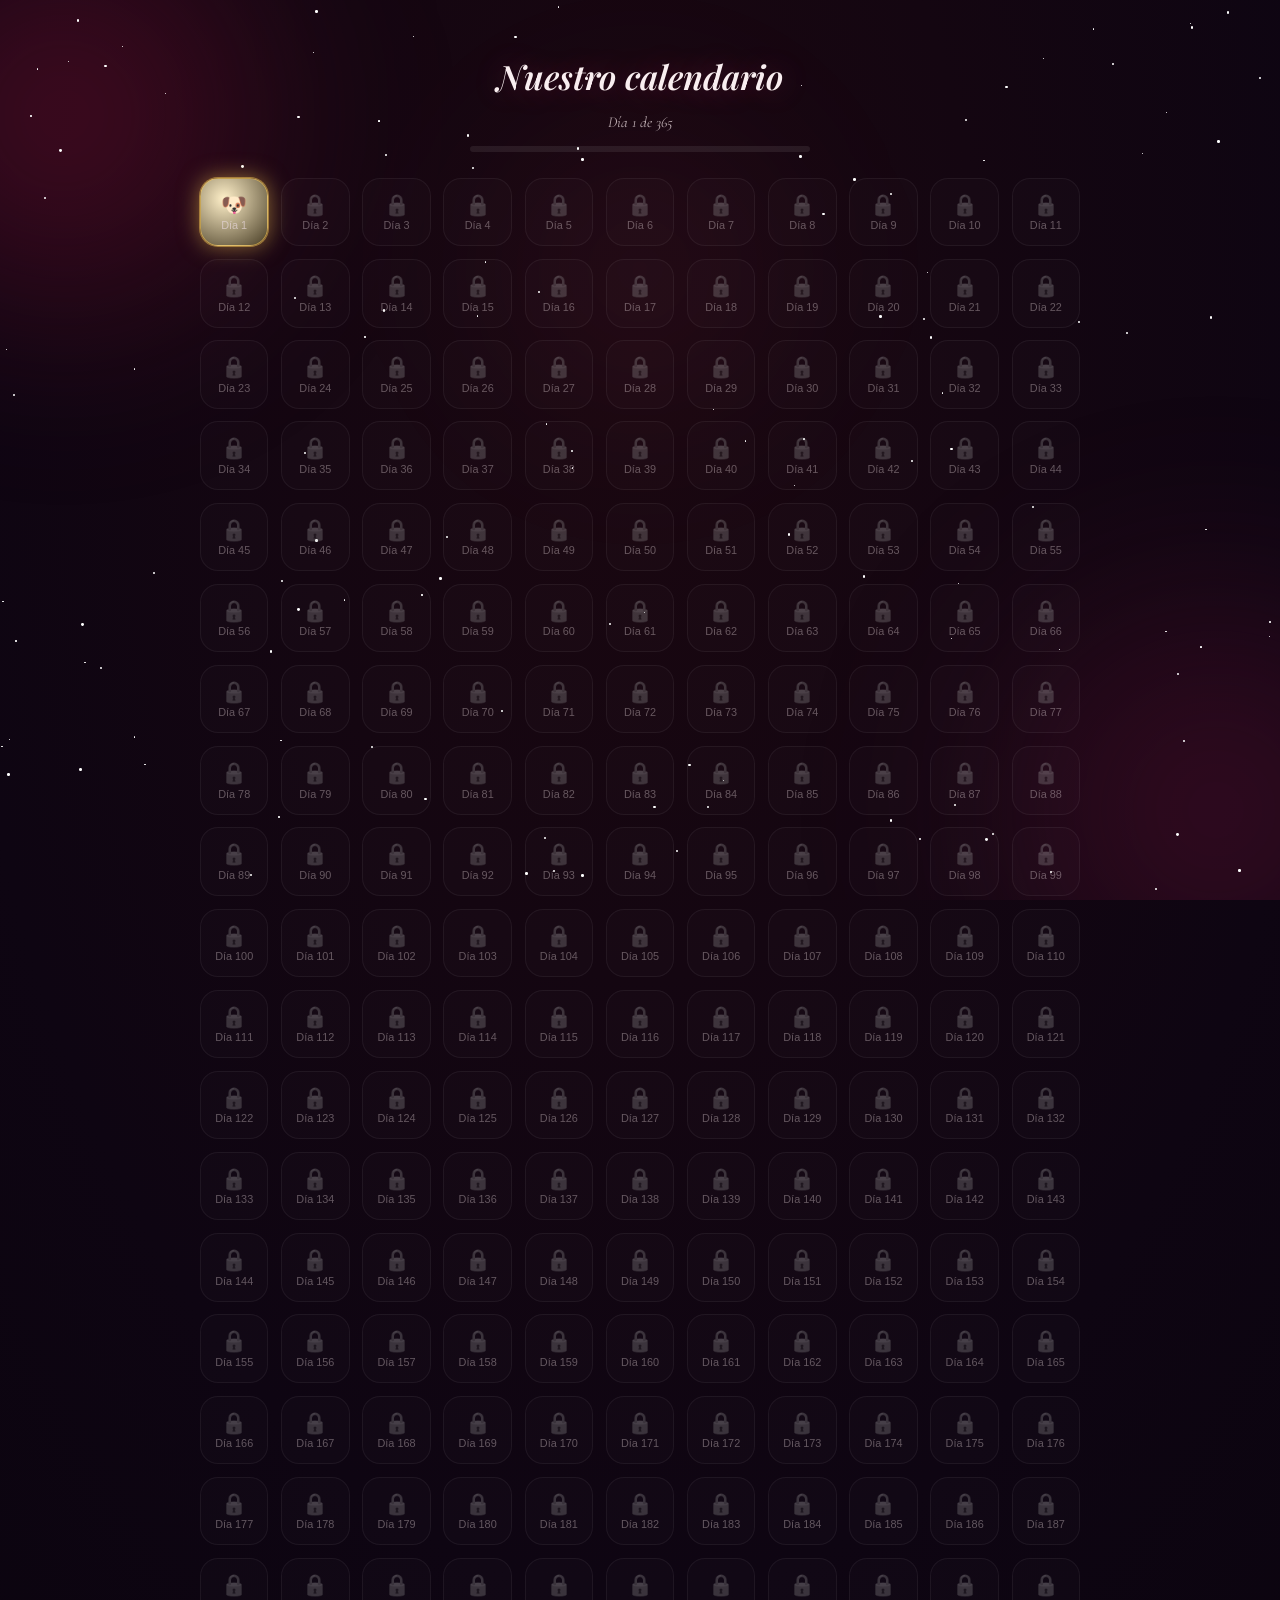
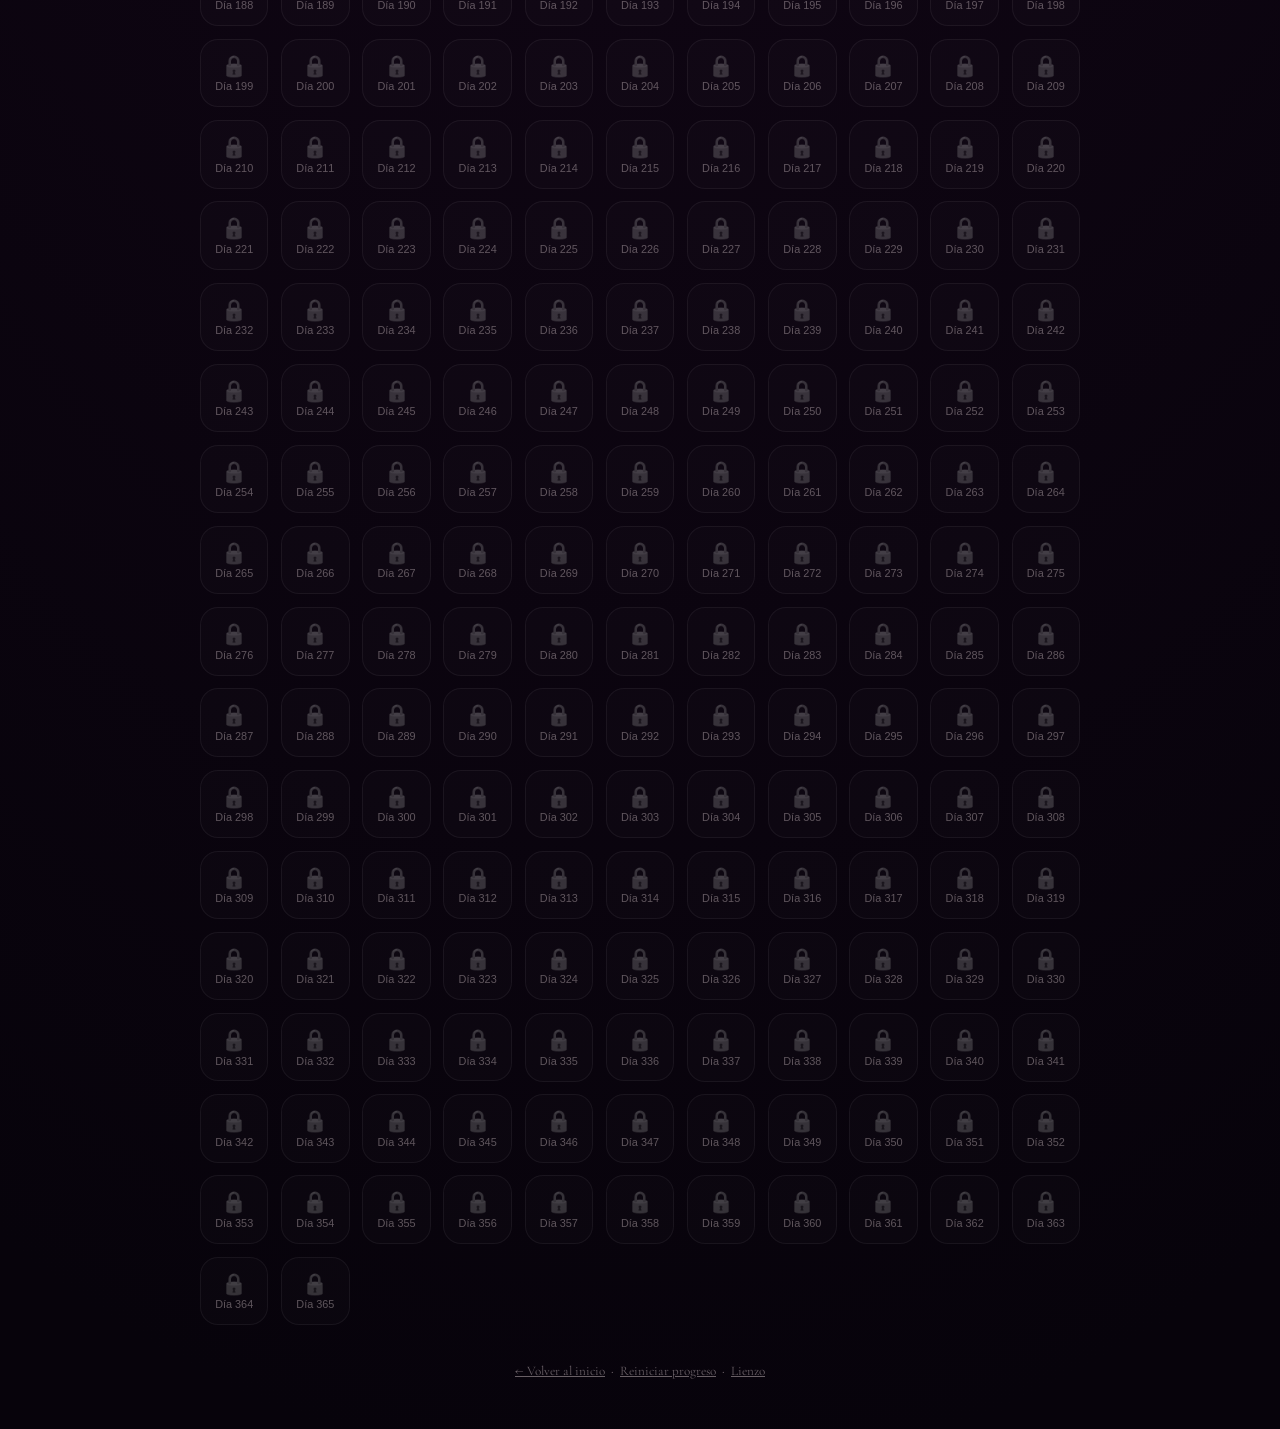
==== commit 8b2bcc08: "Add creative studio entry to calendar" ====
--- a/calendario.html
+++ b/calendario.html
@@ -34,6 +34,8 @@
       <a href="index.html">← Volver al inicio</a>
       &nbsp;·&nbsp;
       <a id="reiniciarLink">Reiniciar progreso</a>
+      &nbsp;·&nbsp;
+      <a class="btn-lienzo" href="studio/index.html">Lienzo</a>
     </p>
   </main>
 
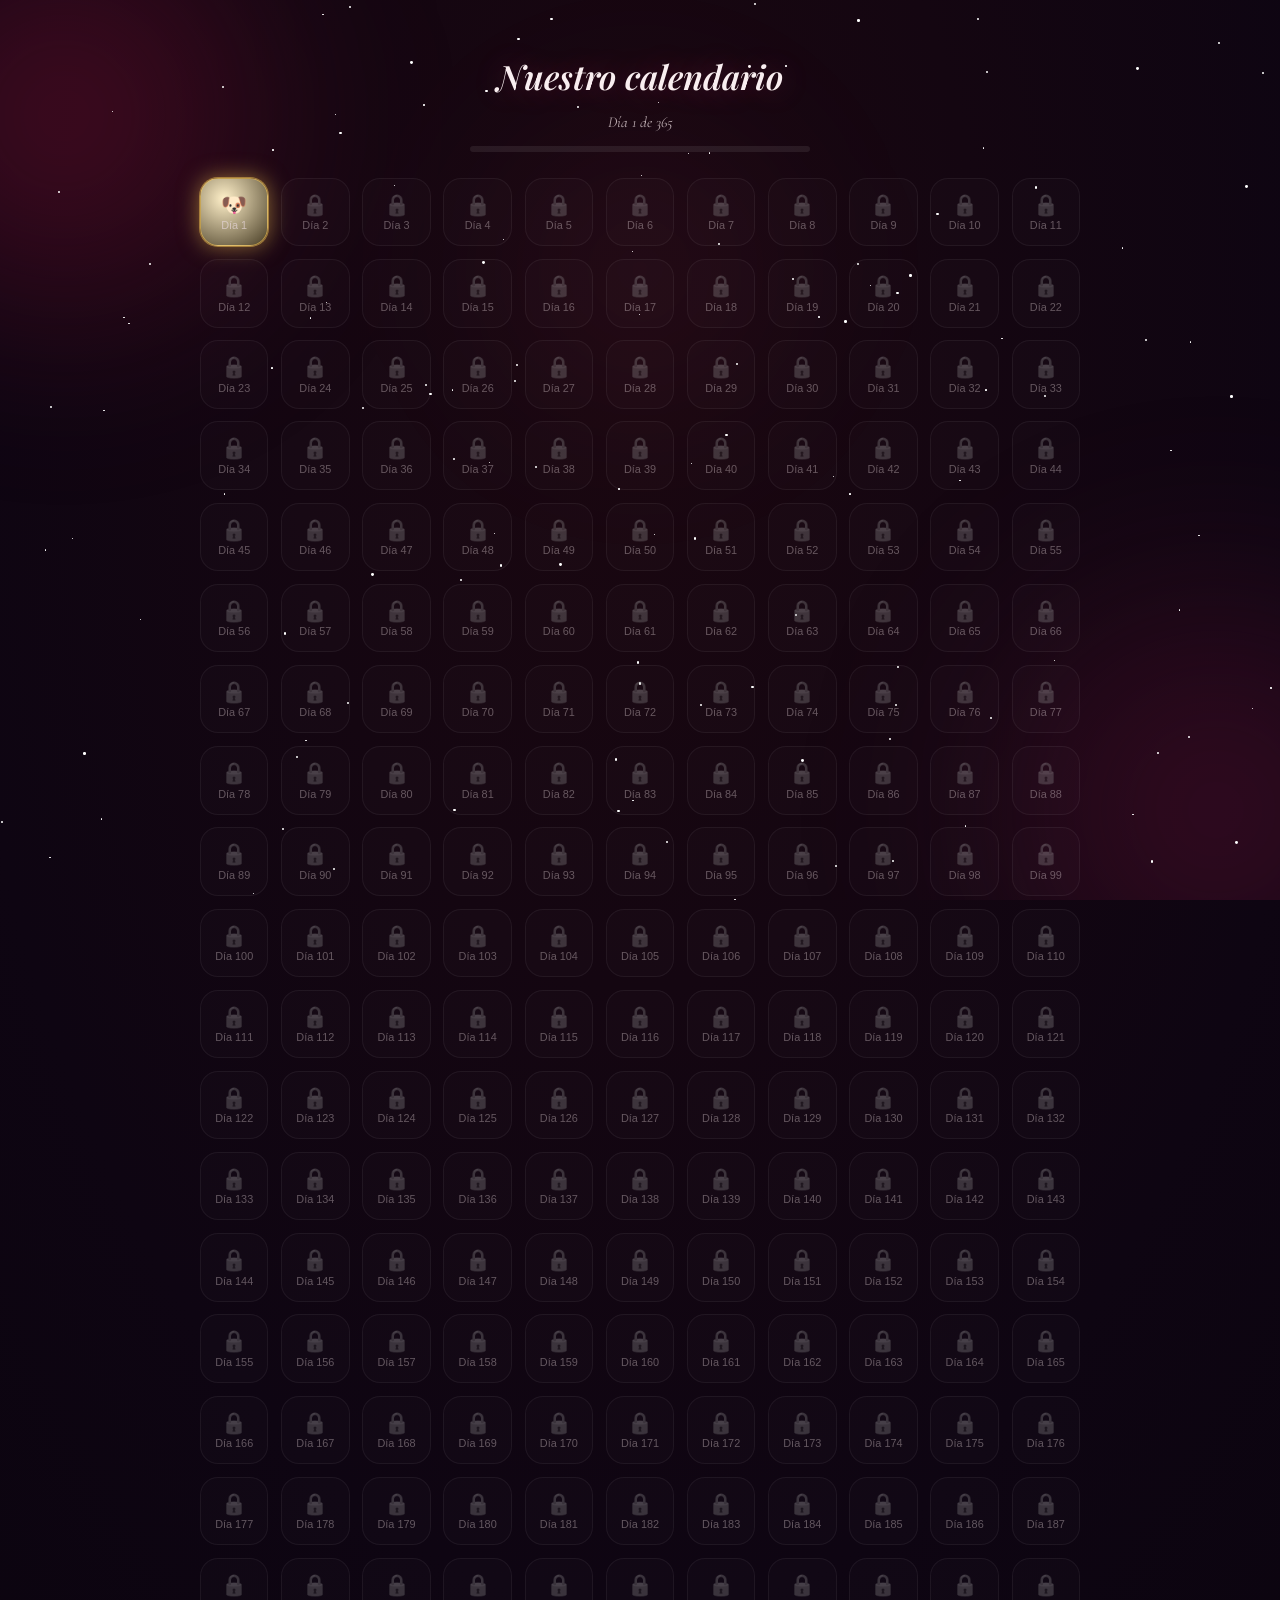
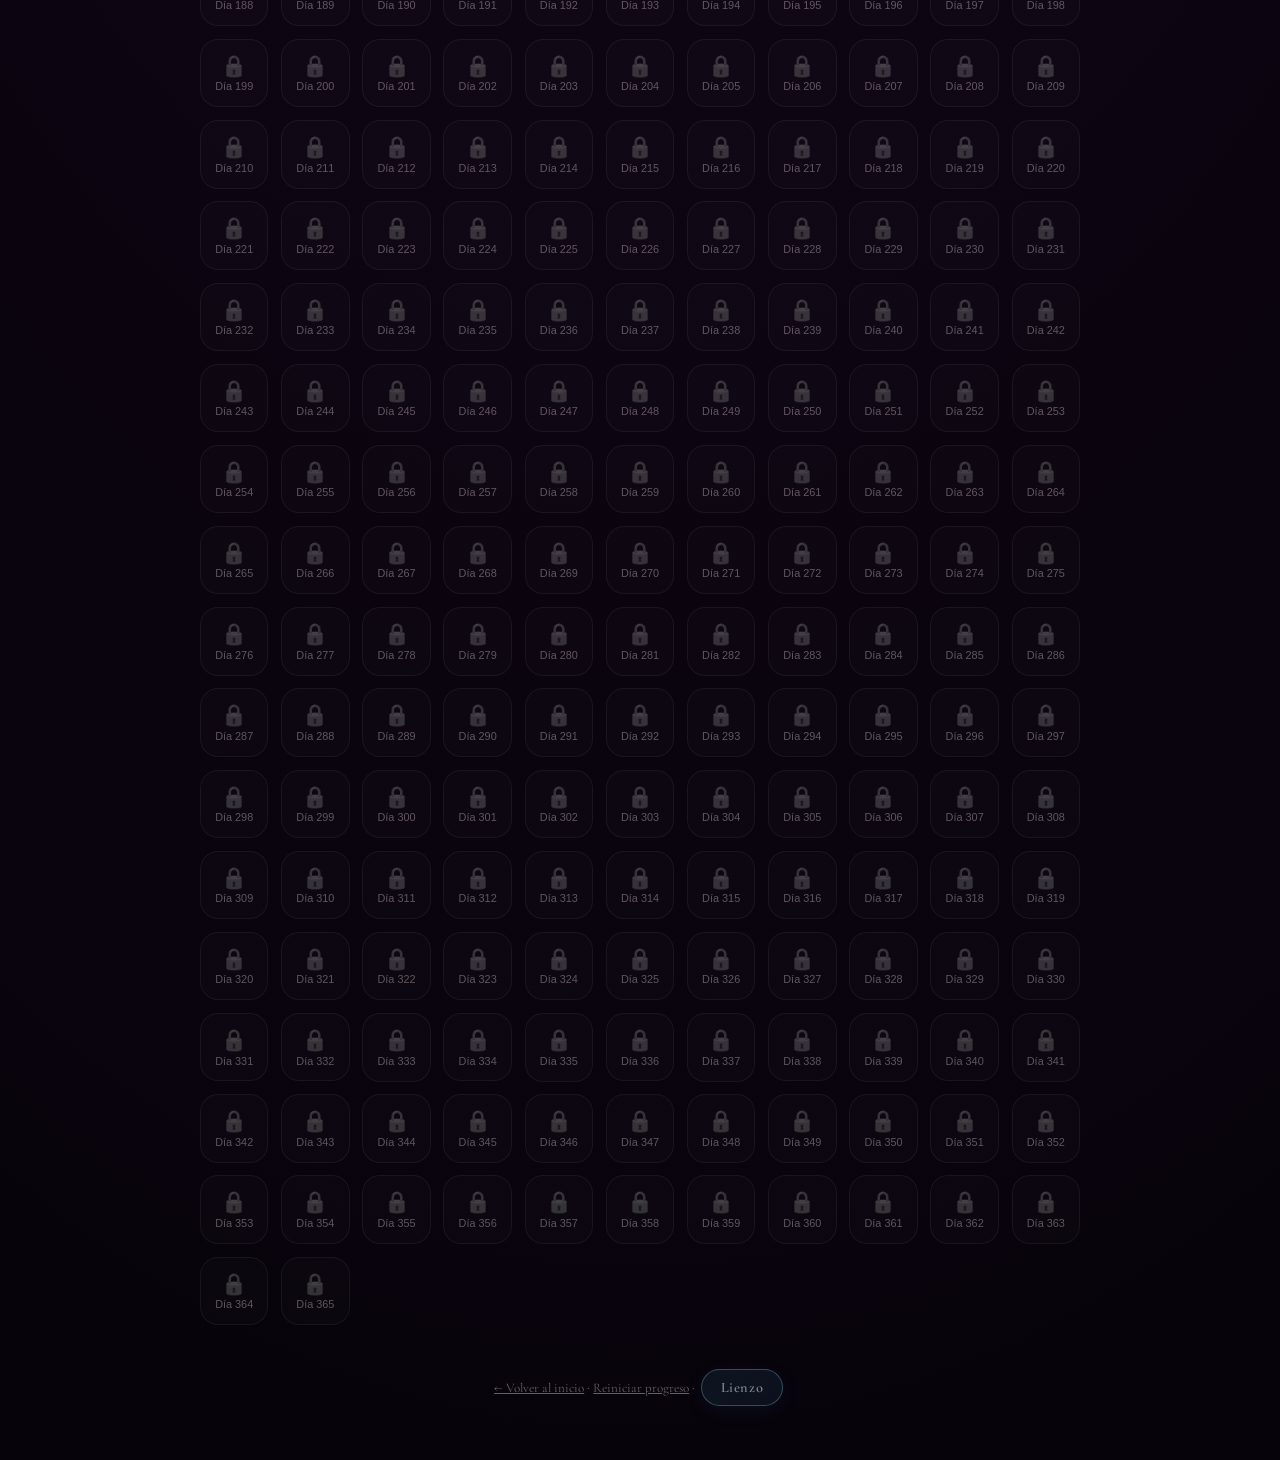
==== commit 85cf9006: "Add Android-installable PWA icon and manifest" ====
--- a/calendario.html
+++ b/calendario.html
@@ -3,67 +3,15 @@
 <head>
 <meta charset="UTF-8">
 <meta name="viewport" content="width=device-width, initial-scale=1, viewport-fit=cover">
-<title>Nuestro calendario</title>
-<meta name="theme-color" content="#07030b">
-<meta name="color-scheme" content="dark">
+<title>Nuestro calendario</title><meta name="theme-color" content="#07030b"><meta name="color-scheme" content="dark">
 <meta name="description" content="Un calendario de 365 días, hecho con amor.">
-<link rel="preconnect" href="https://fonts.googleapis.com">
-<link rel="preconnect" href="https://fonts.gstatic.com" crossorigin>
-<link href="https://fonts.googleapis.com/css2?family=Playfair+Display:ital,wght@0,500;0,600;0,700;1,600&family=Cormorant+Garamond:ital,wght@0,400;0,500;0,600;1,500&display=swap" rel="stylesheet">
-<link rel="stylesheet" href="style.css">
-</head>
-<body>
-
-  <div class="sky" aria-hidden="true">
-    <div class="glow glow--1"></div>
-    <div class="glow glow--2"></div>
-    <div class="glow glow--3"></div>
-    <div id="stars" class="stars"></div>
-  </div>
-
-  <main class="calendario-scene">
-    <div class="calendario-header">
-      <h1 class="titulo-grande calendario-titulo">Nuestro calendario</h1>
-      <p class="calendario-progreso" id="textoProgreso">Día 1 de 365</p>
-      <div class="barra-progreso"><div class="barra-progreso__relleno" id="barraRelleno"></div></div>
-    </div>
-
-    <div class="dias-grid" id="diasGrid"></div>
-
-    <p class="calendario-footer">
-      <a href="index.html">← Volver al inicio</a>
-      &nbsp;·&nbsp;
-      <a id="reiniciarLink">Reiniciar progreso</a>
-      &nbsp;·&nbsp;
-      <a class="btn-lienzo" href="studio/index.html">Lienzo</a>
-    </p>
-  </main>
-
-  <!-- Modal del día -->
-  <div id="modalOverlay" class="modal-overlay" aria-hidden="true">
-    <div class="modal-card" id="modalCard" role="dialog" aria-modal="true" aria-labelledby="modalTitle">
-      <span class="paso-decoracion" id="pasoDecoracion" aria-hidden="true"></span>
-      <button type="button" class="modal-close" id="modalClose" aria-label="Cerrar">✕</button>
-
-      <div class="modal-steps" id="modalSteps"></div>
-
-      <span class="modal-icon" id="modalIcon"></span>
-      <p class="modal-chip" id="modalChip"></p>
-      <h2 class="modal-title" id="modalTitle"></h2>
-
-      <div id="pasoContenido"></div>
-
-      <div class="modal-actions">
-        <button type="button" class="btn btn--ghost" id="btnAnterior">← Anterior</button>
-        <button type="button" class="btn" id="btnSiguiente">Siguiente →</button>
-      </div>
-    </div>
-  </div>
-
-  <script src="catalogo-canciones.js"></script>
-  <script src="reproductor.js"></script>
-  <script src="contenido-calendario.js"></script>
-  <script src="comun.js"></script>
-  <script src="script-calendario.js"></script>
-</body>
-</html>
+<link rel="manifest" href="/app.webmanifest"><link rel="icon" type="image/svg+xml" href="/icon-512.svg"><link rel="apple-touch-icon" href="/icon-512.svg">
+<link rel="preconnect" href="https://fonts.googleapis.com"><link rel="preconnect" href="https://fonts.gstatic.com" crossorigin>
+<link href="https://fonts.googleapis.com/css2?family=Playfair+Display:ital,wght@0,500;0,600;0,700;1,600&family=Cormorant+Garamond:ital,wght@0,400;0,500;0,600;1,500&display=swap" rel="stylesheet"><link rel="stylesheet" href="style.css">
+</head><body>
+<div class="sky" aria-hidden="true"><div class="glow glow--1"></div><div class="glow glow--2"></div><div class="glow glow--3"></div><div id="stars" class="stars"></div></div>
+<main class="calendario-scene"><div class="calendario-header"><h1 class="titulo-grande calendario-titulo">Nuestro calendario</h1><p class="calendario-progreso" id="textoProgreso">Día 1 de 365</p><div class="barra-progreso"><div class="barra-progreso__relleno" id="barraRelleno"></div></div></div>
+<div class="dias-grid" id="diasGrid"></div><p class="calendario-footer"><a href="index.html">← Volver al inicio</a>&nbsp;·&nbsp;<a id="reiniciarLink">Reiniciar progreso</a>&nbsp;·&nbsp;<a class="btn-lienzo" href="studio/index.html">Lienzo</a></p></main>
+<div id="modalOverlay" class="modal-overlay" aria-hidden="true"><div class="modal-card" id="modalCard" role="dialog" aria-modal="true" aria-labelledby="modalTitle"><span class="paso-decoracion" id="pasoDecoracion" aria-hidden="true"></span><button type="button" class="modal-close" id="modalClose" aria-label="Cerrar">✕</button><div class="modal-steps" id="modalSteps"></div><span class="modal-icon" id="modalIcon"></span><p class="modal-chip" id="modalChip"></p><h2 class="modal-title" id="modalTitle"></h2><div id="pasoContenido"></div><div class="modal-actions"><button type="button" class="btn btn--ghost" id="btnAnterior">← Anterior</button><button type="button" class="btn" id="btnSiguiente">Siguiente →</button></div></div></div>
+<script src="catalogo-canciones.js"></script><script src="reproductor.js"></script><script src="contenido-calendario.js"></script><script src="comun.js"></script><script src="script-calendario.js"></script>
+</body></html>
--- a/style.css
+++ b/style.css
@@ -588,3 +588,29 @@
   .particula-vuelo, .heart-big.abriendo,
   .modal-body > *, #pasoContenido > *, .modal-signature{ animation: none !important; }
 }
+
+
+/* Acceso al editor creativo */
+.calendario-footer a.btn-lienzo{
+  display:inline-flex;
+  align-items:center;
+  justify-content:center;
+  margin:.35rem .2rem;
+  padding:.55rem 1.15rem;
+  border:1px solid rgba(157,220,255,.55);
+  border-radius:999px;
+  color:#dff4ff;
+  background:linear-gradient(135deg,rgba(64,145,190,.22),rgba(22,39,57,.72));
+  text-decoration:none;
+  font-size:.9rem;
+  font-weight:600;
+  letter-spacing:.04em;
+  opacity:1;
+  box-shadow:0 5px 20px rgba(70,160,220,.13);
+  transition:transform .2s ease,border-color .2s ease,background .2s ease;
+}
+.calendario-footer a.btn-lienzo:hover{
+  transform:translateY(-2px);
+  border-color:rgba(190,235,255,.95);
+  background:linear-gradient(135deg,rgba(64,145,190,.34),rgba(22,39,57,.88));
+}
